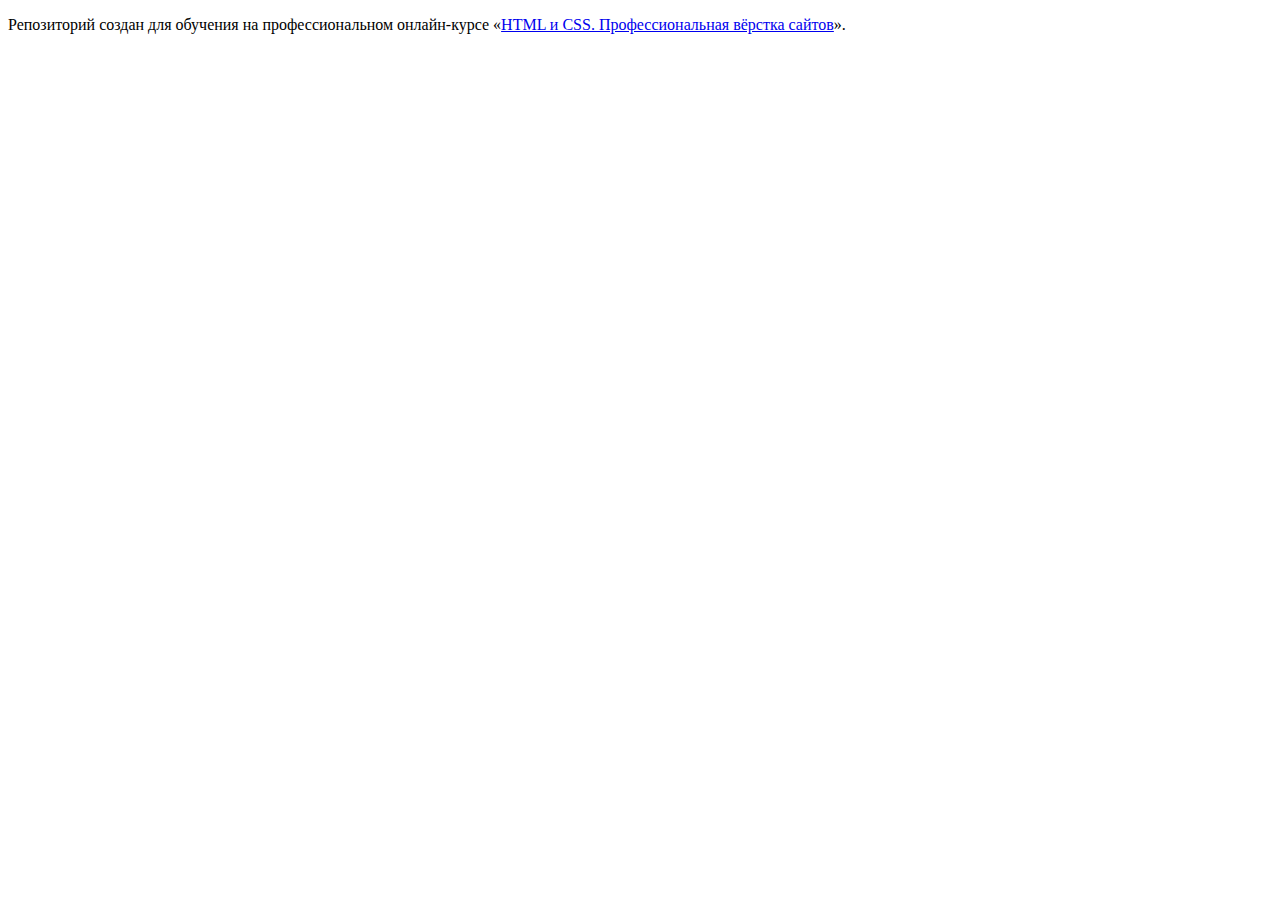
==== index.html @ 0c30dd19 ":hatching_chick:" ====
<!DOCTYPE html>
<html lang="ru">
  <head>
    <meta charset="utf-8">
    <title>HTML Academy: Девайс</title>
  </head>
  <body>

    <p>Репозиторий создан для обучения на профессиональном онлайн‑курсе «<a href="https://htmlacademy.ru/intensive/htmlcss">HTML и CSS. Профессиональная вёрстка сайтов</a>».</p>

  </body>
</html>
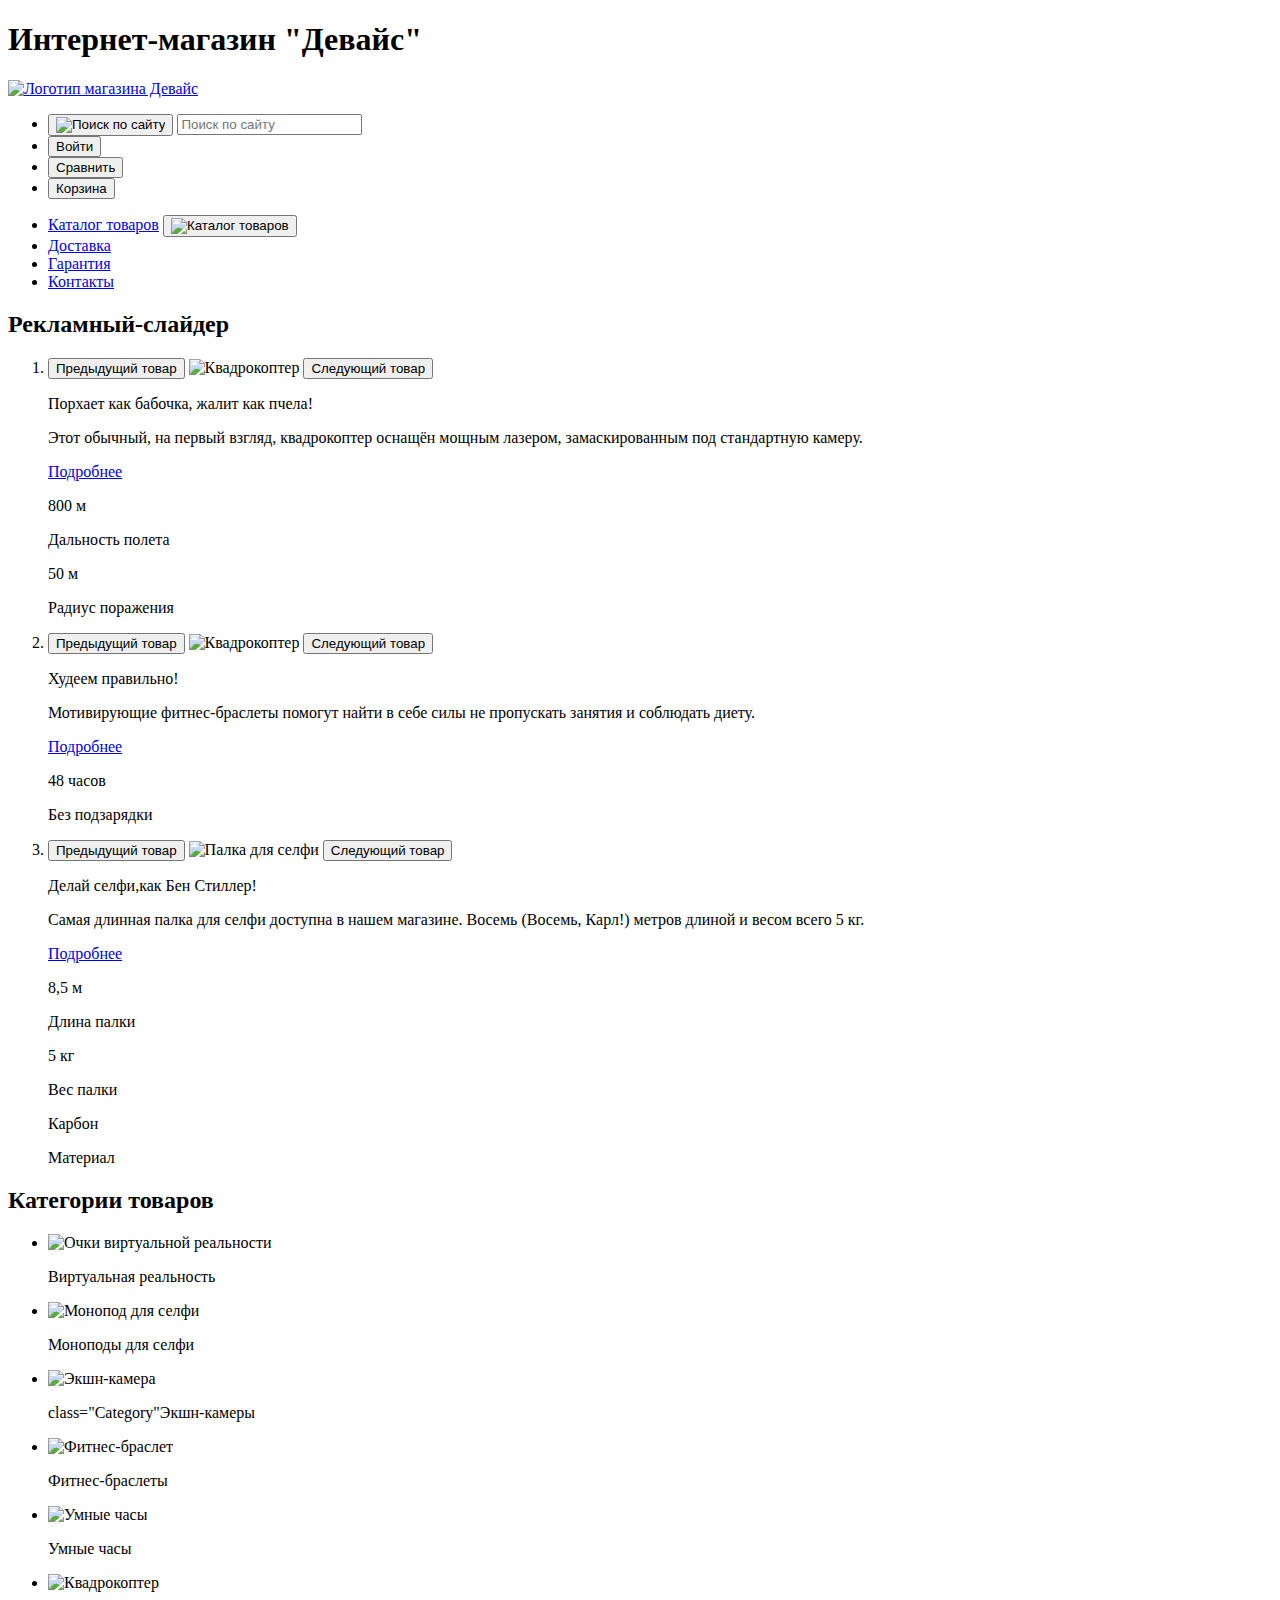
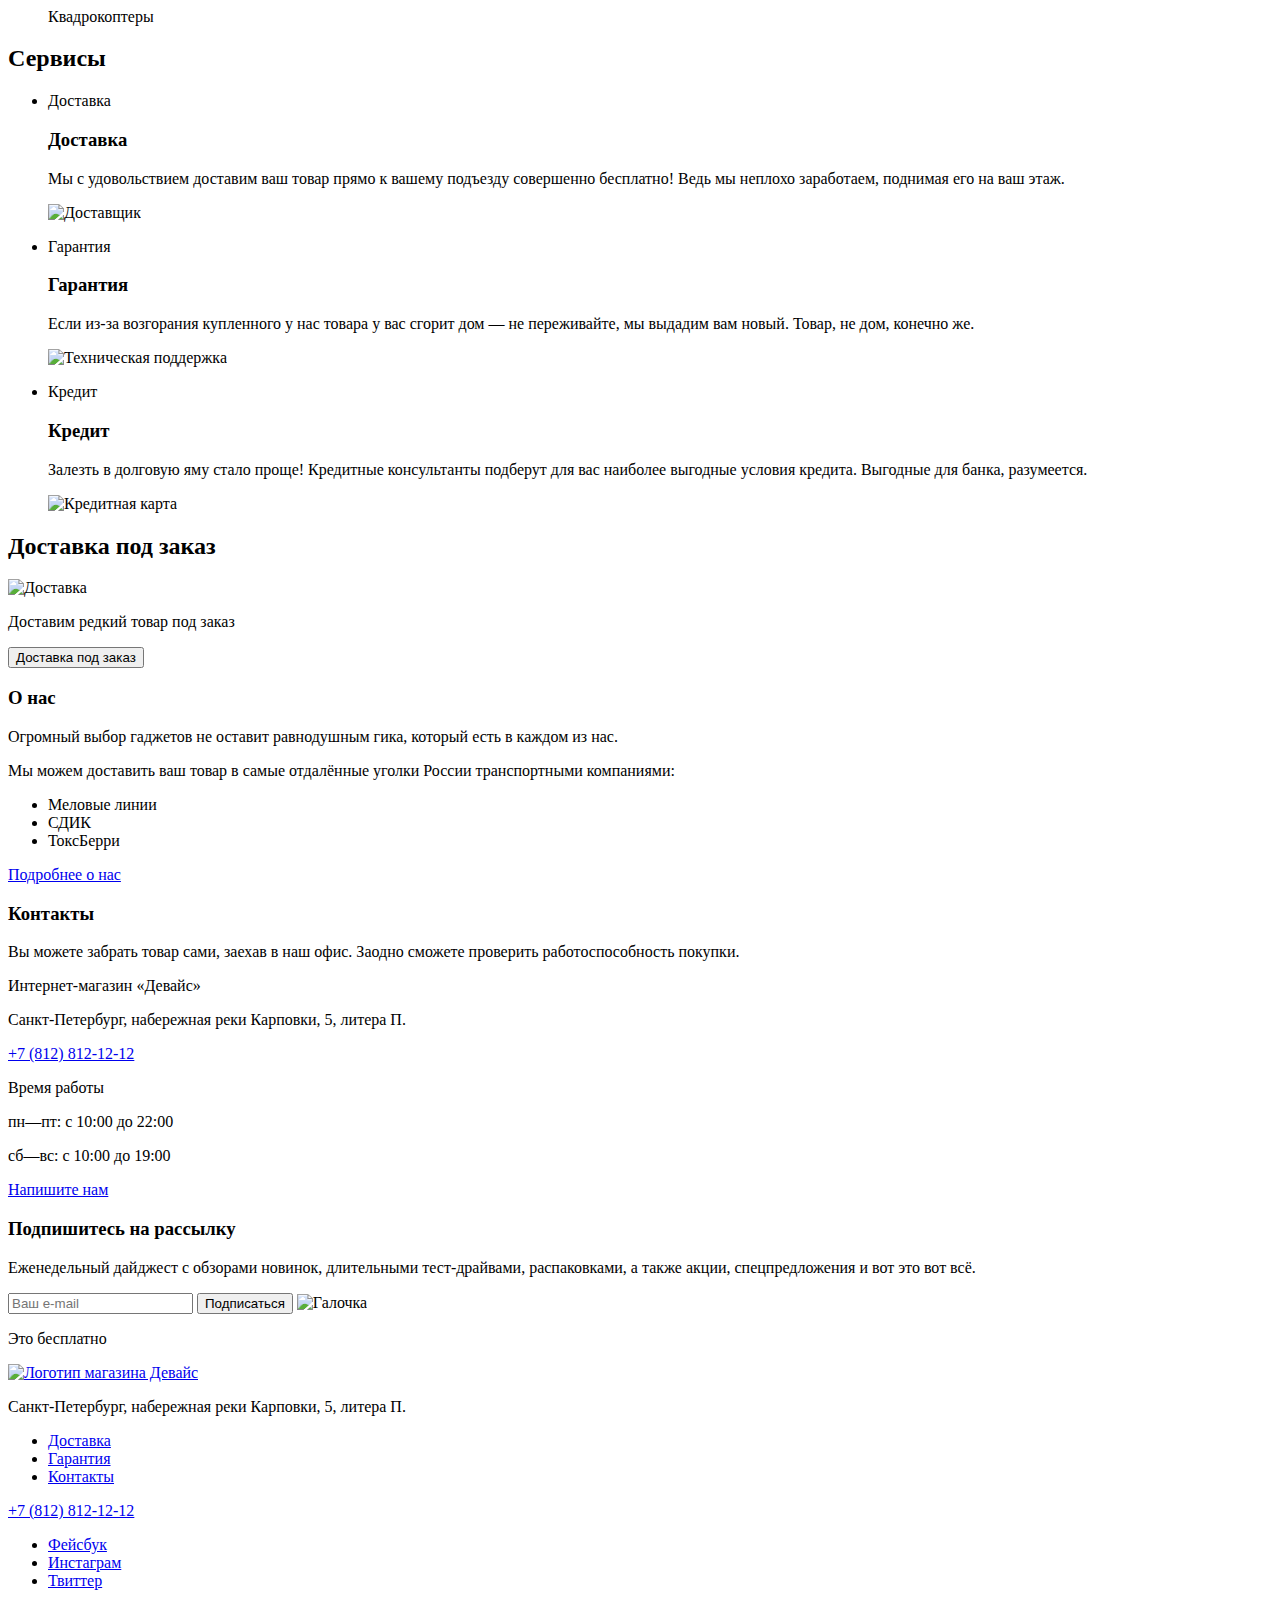
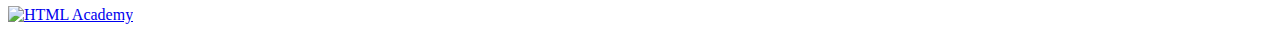
==== commit ba601d07: "Добавляет разметку Главной страницы" ====
--- a/index.html
+++ b/index.html
@@ -6,7 +6,235 @@
   </head>
   <body>
 
-    <p>Репозиторий создан для обучения на профессиональном онлайн‑курсе «<a href="https://htmlacademy.ru/intensive/htmlcss">HTML и CSS. Профессиональная вёрстка сайтов</a>».</p>
+   <header class="page-header">
+     <h1 class="visually-hidden">Интернет-магазин "Девайс"</h1>
+     <a class="logo-link" href="#">
+       <img class="logo-device" src="" alt="Логотип магазина Девайс">
+      </a>
+      <nav class="navigation">
+     <ul class="personal-navigation">
+       <li class="personal-list">
+         <form action="https://echo.htmlacademy.ru/" method="get">
+           <button class="search-button" type="submit">
+             <img class="search-img" src="" alt="Поиск по сайту">
+        </button>
+           <input  placeholder="Поиск по сайту" type="search">
+          </form>
+        </li>
+       <li class="personal-list">
+         <button class="personal-link">Войти</button>
+        </li>
+       <li class="personal-list">
+         <button class="personal-link">Сравнить</button>
+        </li>
+       <li class="personal-list">
+         <button class="personal-link">Корзина</button>
+        </li>
+     </ul>
 
-  </body>
+     <ul class="navigation-item">
+       <li class="navigation-item">
+         <a class="navigation-link" href="#">Каталог товаров</a>
+         <button class="navigation-category"> <img class="product-img" src="" alt="Каталог товаров"></button>
+        </li>
+       <li class="navigation-item">
+         <a class="navigation-link" href="#">Доставка</a>
+        </li>
+       <li class="navigation-item">
+         <a class="navigation-link" href="#">Гарантия</a>
+        </li>
+       <li class="navigation-item">
+         <a class="navigation-link" href="#">Контакты</a>
+        </li>
+     </ul>
+    </nav>
+   </header>  
+    
+   <main class="main-index">
+     
+    <section class="slider">
+      <h2 class="visually-hidden">Рекламный-слайдер</h2>
+      <ol class="slider-pagination">
+        <li class="slider-pagination-item">
+      <button class="slider-button slider-prev" type="button">
+        <span class="visually-hidden">Предыдущий товар</span>
+      </button>
+      <img class="slider-image" src="" alt="Квадрокоптер">
+      <button class="slider-button slider-next" type="button">
+        <span class="visually-hidden">Следующий товар</span>
+      </button>
+      <p class="product-slogan">Порхает как бабочка, жалит как пчела!</p>
+      <p class="product-description">Этот обычный, на первый взгляд, квадрокоптер оснащён мощным лазером, замаскированным под стандартную камеру.</p>
+      <a class="link" href="#">Подробнее</a>
+      <p class="characteristic">800 м</p>
+      <p class="explanation">Дальность полета</p>
+      <p class="characteristic">50 м</p>
+      <p class="explanation">Радиус поражения</p>
+    </li>
+    <li class="slider-pagination-item">
+      <button class="slider-button slider-prev" type="button">
+        <span class="visually-hidden">Предыдущий товар</span>
+      </button>
+      <img class="slider-image" src="" alt="Квадрокоптер">
+      <button class="slider-button slider-next" type="button">
+        <span class="visually-hidden">Следующий товар</span>
+      </button>
+      <p class="product-slogan">Худеем правильно!</p>
+      <p class="product-description">Мотивирующие фитнес-браслеты помогут найти в себе силы не пропускать занятия и соблюдать диету.</p>
+      <a class="link" href="#">Подробнее</a>
+      <p class="characteristic">48 часов</p>
+      <p class="explanation">Без подзарядки</p>
+    </li>
+    <li class="slider-pagination-item">
+      <button class="slider-button slider-prev" type="button">
+        <span class="visually-hidden">Предыдущий товар</span>
+      </button>
+      <img class="slider-image" src="" alt="Палка для селфи">
+      <button class="slider-button slider-next" type="button">
+        <span class="visually-hidden">Следующий товар</span>
+      </button>
+      <p class="product-slogan">Делай селфи,как Бен Стиллер!</p>
+      <p class="product-description">Самая длинная палка для селфи доступна в нашем магазине. Восемь (Восемь, Карл!) метров длиной и весом всего 5 кг.</p>
+      <a class="link" href="#">Подробнее</a>
+      <p class="characteristic">8,5 м</p>
+      <p class="explanation">Длина палки</p>
+      <p class="characteristic">5 кг</p>
+      <p class="explanation">Вес палки</p>
+      <p class="characteristic">Карбон</p>
+      <p class="explanation">Материал</p>
+    </li>
+    </ol>
+    </section>
+    <section class="Category">
+      <h2 class="visually-hidden">Категории товаров</h2>
+      <ul>
+        <li>
+          <img class="category-img" src="" alt="Очки виртуальной реальности">
+          <p class="Category">Виртуальная реальность</p>
+        </li>
+        <li>
+          <img class="category-img" src="" alt="Монопод для селфи">
+          <p class="Category-character">Моноподы для селфи</p>
+        </li>
+        <li>
+          <img class="category-img" src="" alt="Экшн-камера">
+          <p class="Category-character"> class="Category"Экшн-камеры</p>
+        </li>
+        <li>
+          <img class="category-img" src="" alt="Фитнес-браслет">
+          <p class="Category-character">Фитнес-браслеты</p>
+        </li>
+        <li>
+          <img class="category-img" src="" alt="Умные часы">
+          <p class="Category-character">Умные часы</p>
+        </li>
+        <li>
+          <img class="category-img" src="" alt="Квадрокоптер">
+          <p class="Category-character">Квадрокоптеры</p>
+        </li>
+      </ul>
+    </section>
+    <section class="service">
+      <h2 class="visually-hidden">Сервисы</h2>
+      <ul class="service-navigation">
+        <li class="service-list">
+          <p class="service-nav">Доставка</p>
+          <h3>Доставка </h3>
+      <p>Мы с удовольствием доставим ваш товар прямо к вашему подъезду совершенно бесплатно! Ведь мы неплохо заработаем, поднимая его на ваш этаж.</p>
+      <img class="service-img" src="" alt="Доставщик">
+    </li>
+        <li class="service-list">
+          <p class="service-nav">Гарантия</p>
+          <h3 class="visually-hidden"> Гарантия</h3>
+      <p class="visually-hidden">Если из-за возгорания купленного у нас товара у вас сгорит дом — не переживайте, мы выдадим вам новый. Товар, не дом, конечно же.</p>
+      <img class="service-img" src="" alt="Техническая поддержка">
+        </li>
+        <li class="service-list">
+          <p class="service-nav">Кредит</p>
+          <h3 class="visually-hidden">Кредит</h3>
+      <p class="visually-hidden">Залезть в долговую яму стало проще! Кредитные консультанты подберут для вас наиболее выгодные условия кредита. Выгодные для банка, разумеется.</p>
+      <img class="service-img" src="" alt="Кредитная карта">
+        </li>
+      </ul>
+    </section>
+    <section class="special-delivery">
+      <h2 class="visually-hidden">Доставка под заказ</h2>
+      <div class="special-delivery-segment">
+        <img class="special-delivery-img" src="" alt="Доставка">
+        <p class="special-delivery-word">Доставим редкий товар под заказ</p>
+          <button class="info-special-delivery" type="button">
+          <span class="visually-hidden">Доставка под заказ</span>
+        </button>
+      </div>
+    </section>
+    <section class="About-Us">
+      <h3>О нас</h3>
+      <p class="About-Us-word">Огромный выбор гаджетов не оставит равнодушным гика, который есть в каждом из нас.</p>
+      <p class="About-Us-word">Мы можем доставить ваш товар в самые отдалённые уголки России транспортными компаниями:</p>
+      <ul class="About-Us-nav">
+        <li class="About-Us-list">Меловые линии</li>
+        <li class="About-Us-list">СДИК</li>
+        <li class="About-Us-list">ТоксБерри</li>
+      </ul>
+      <a class="link" href="#">Подробнее о нас</a>
+    </section>
+    <section class="Contacts">
+      <h3>Контакты</h3>
+      <p>Вы можете забрать товар сами, заехав в наш офис. Заодно сможете проверить работоспособность покупки. </p>
+      <p>Интернет-магазин «Девайс»</p>
+      <p>Санкт-Петербург, набережная реки Карповки, 5, литера П.</p>
+      <a href="tel:+78128121212">+7 (812) 812-12-12</a>
+      <p>Время работы</p>
+      <p>пн—пт: с 10:00 до 22:00</p>
+      <p>сб—вс: с 10:00 до 19:00</p>
+      <a class="link" href="#">Напишите нам</a>
+    </section>
+    <section class="Mailing">
+      <h3>Подпишитесь на рассылку</h3>
+      <p>Еженедельный дайджест с обзорами новинок, длительными тест-драйвами, распаковками, а также акции, спецпредложения и вот это вот всё.</p>
+      <input type="email" id="persanal-email" name="persanal-email" placeholder="Ваш e-mail">
+      <button class="subscribe-button" type="submit">Подписаться</button>
+      <img class="sub-img" src="" alt="Галочка">
+      <p>Это бесплатно</p>
+    </section>
+   </main>
+   <footer class="page-footer">
+    <a class="logo-link" href="#">
+      <img class="logo-device" src="" alt="Логотип магазина Девайс">
+     </a>
+     <p>Санкт-Петербург, набережная реки Карповки, 5, литера П.</p>
+    <ul class="footer-navigation-item">
+      <li class="footer-navigation-item">
+        <a class="navigation-link" href="#">Доставка</a>
+       </li>
+      <li class="footer-navigation-item">
+        <a class="navigation-link" href="#">Гарантия</a>
+       </li>
+      <li class="footer-navigation-item">
+        <a class="navigation-link" href="#">Контакты</a>
+       </li>
+    </ul>
+    <a href="tel:+78128121212">+7 (812) 812-12-12</a>
+    <ul class="footer-social-list">
+      <li class="footer-social-item">
+        <a class="button" href="https://www.facebook.com/htmlacademy">
+          <span class="visually-hidden">Фейсбук</span>
+        </a>
+      </li>
+      <li class="footer-social-item">
+        <a class="button" href="https://www.instagram.com/htmlacademy">
+          <span class="visually-hidden">Инстаграм</span>
+        </a>
+      </li>
+      <li class="footer-social-item">
+        <a class="button" href="https://www.twitter.com/htmlacademy_ru">
+          <span class="visually-hidden">Твиттер</span>
+        </a>
+      </li>
+    </ul>
+    <a href="https://htmlacademy.ru/">
+      <img class="htmlacademy-img" src="" alt="HTML Academy">
+    </a>
+   </footer>
+    </body>
 </html>
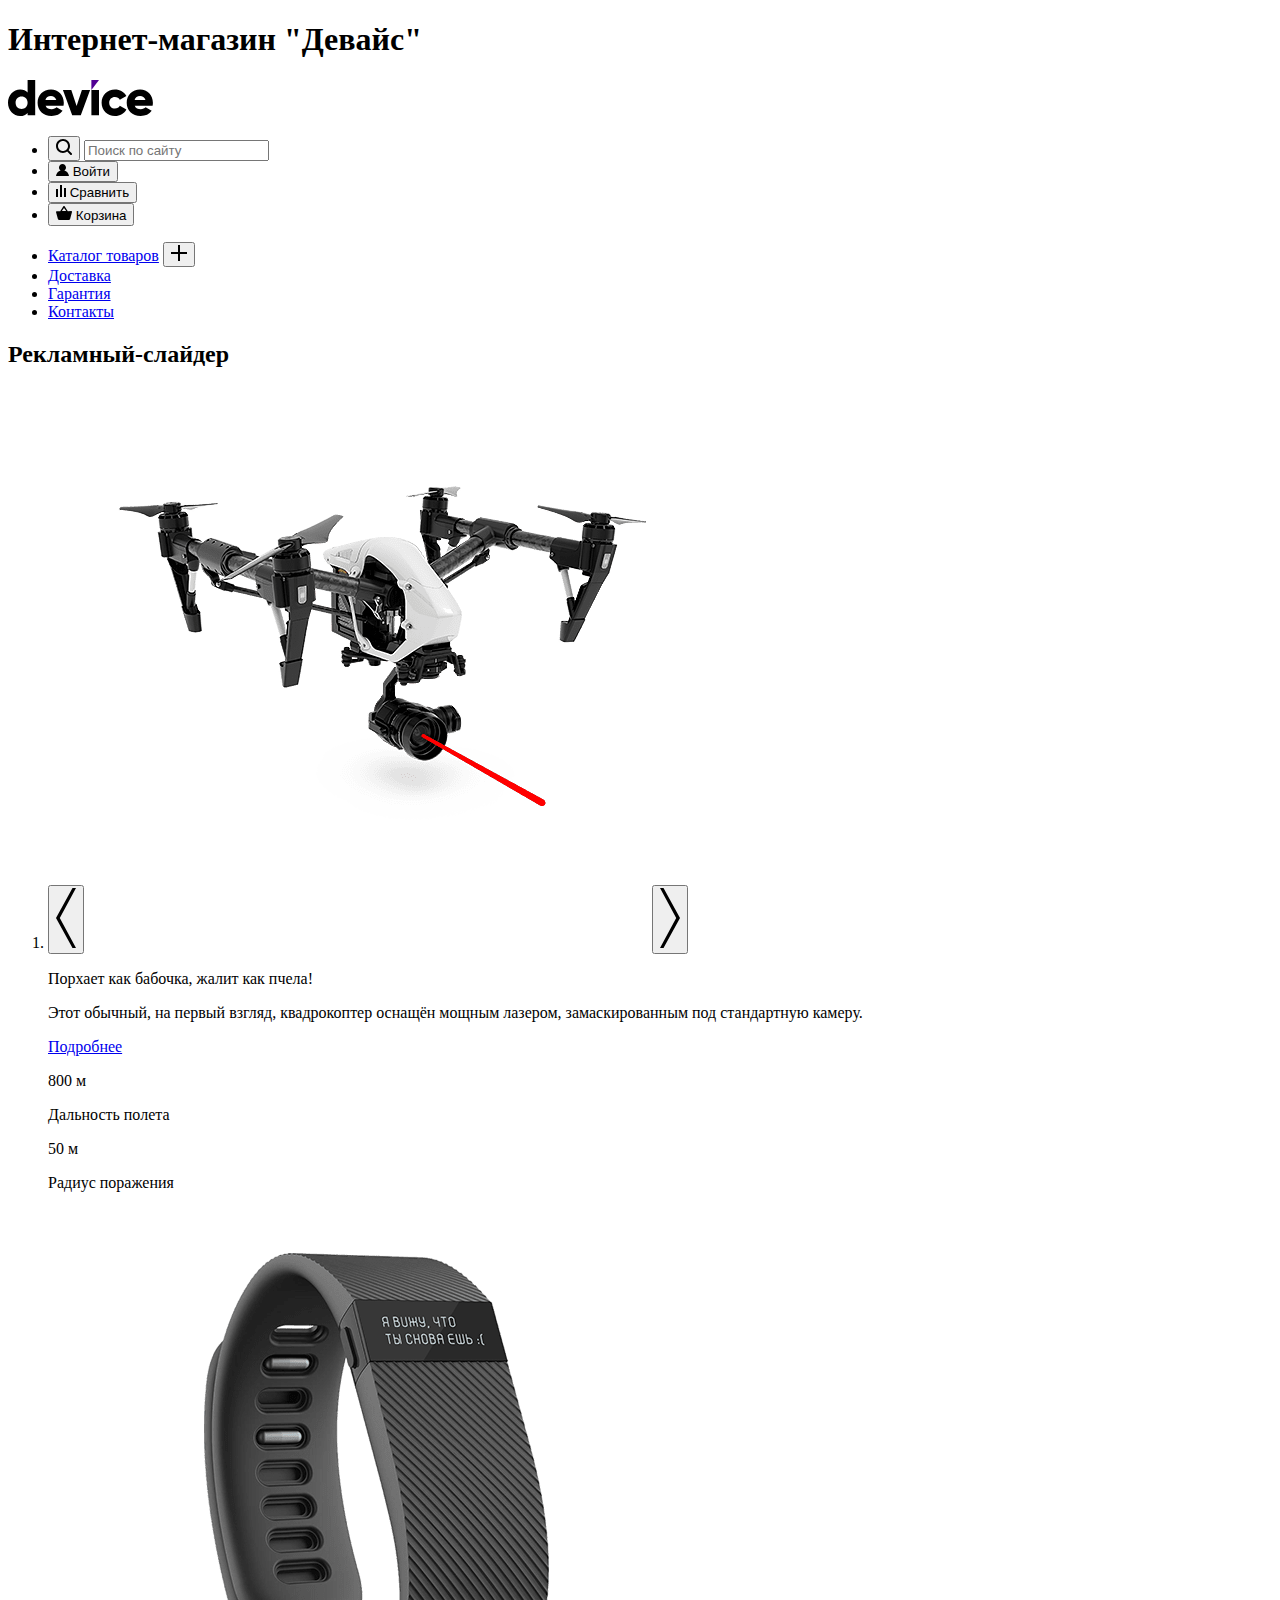
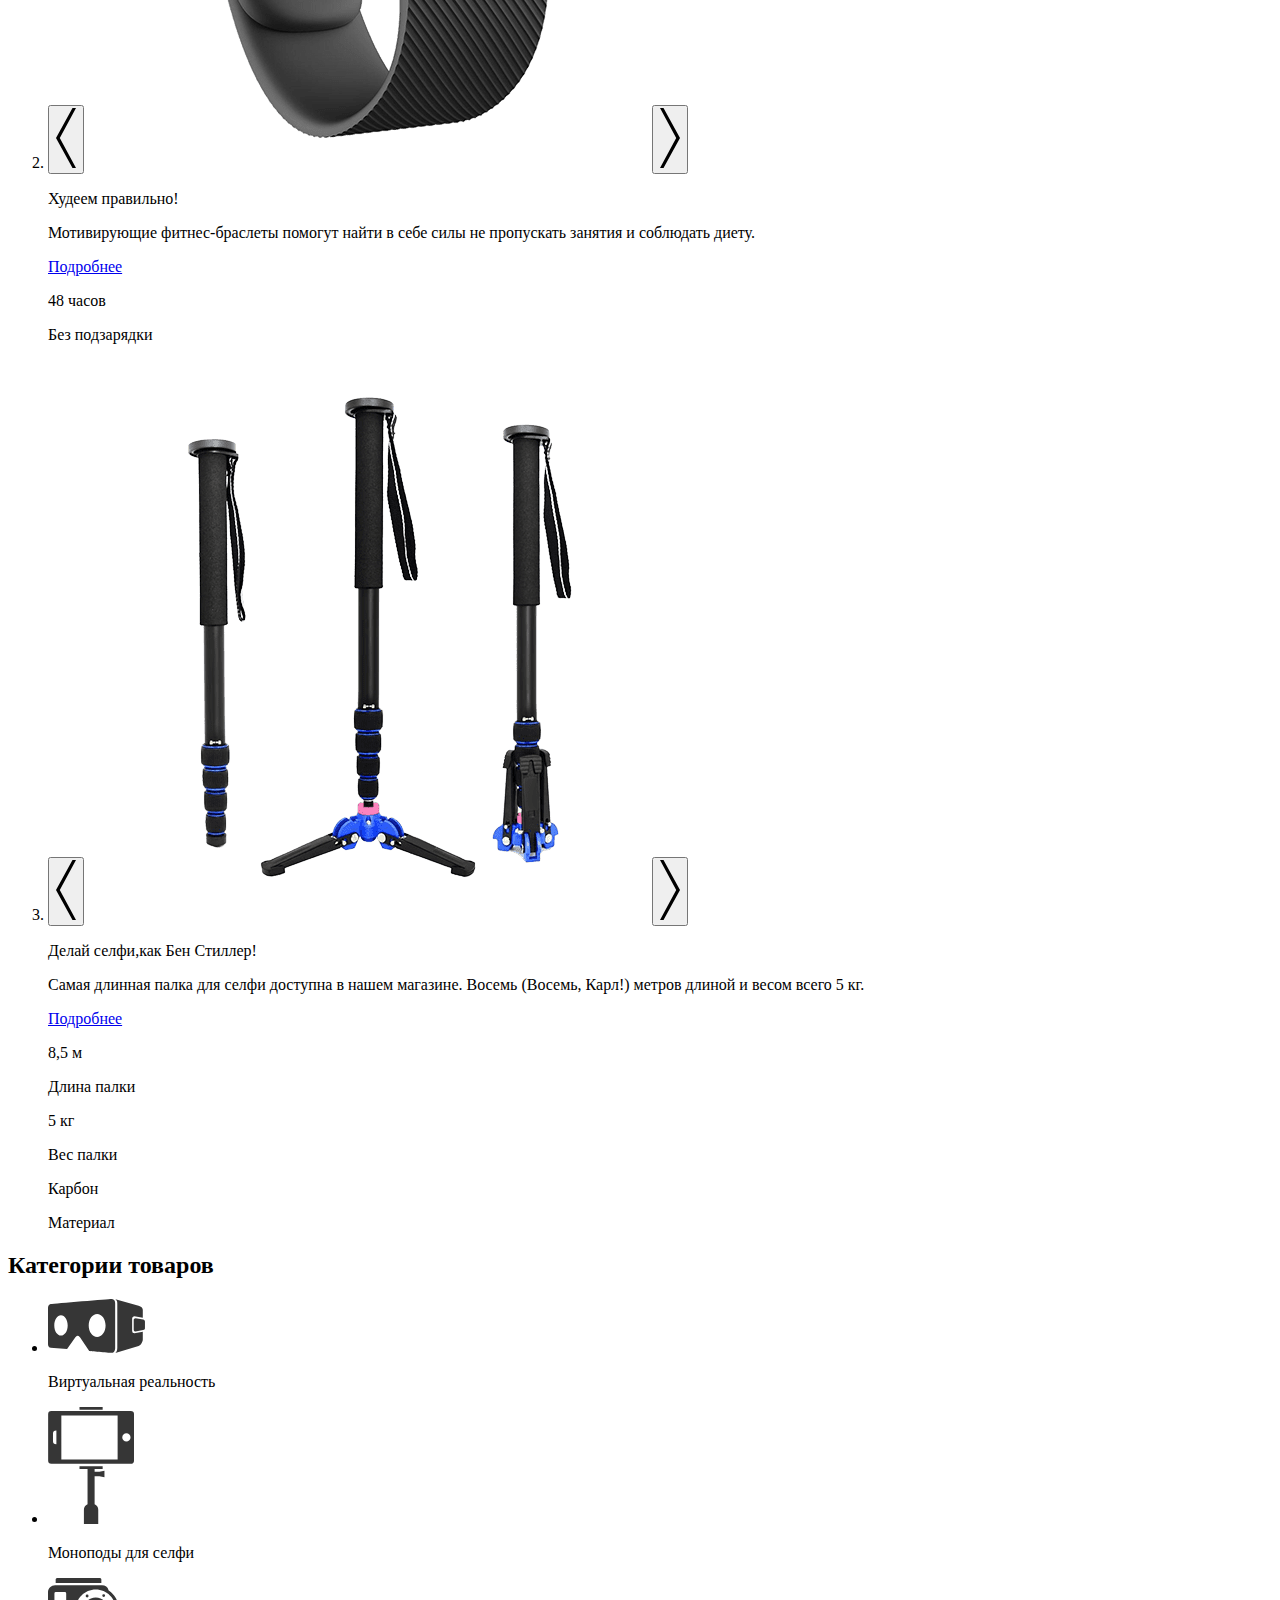
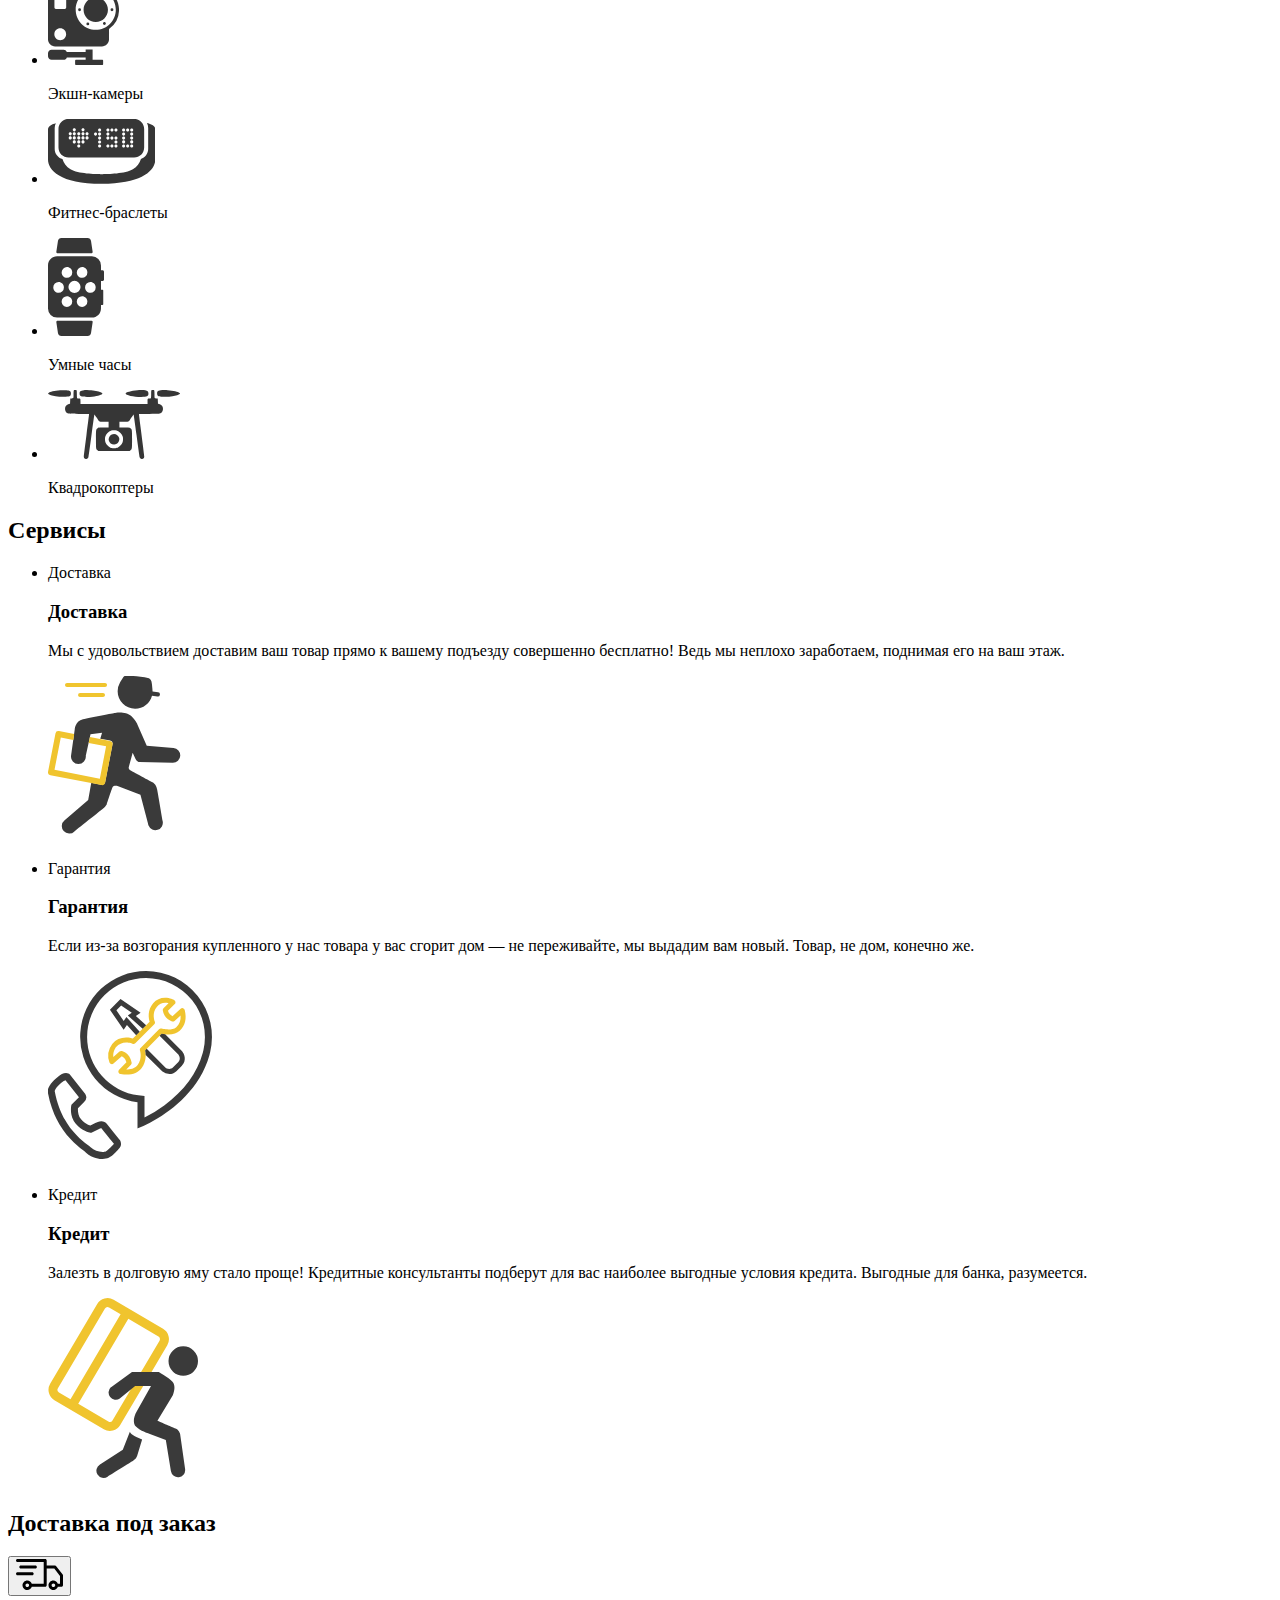
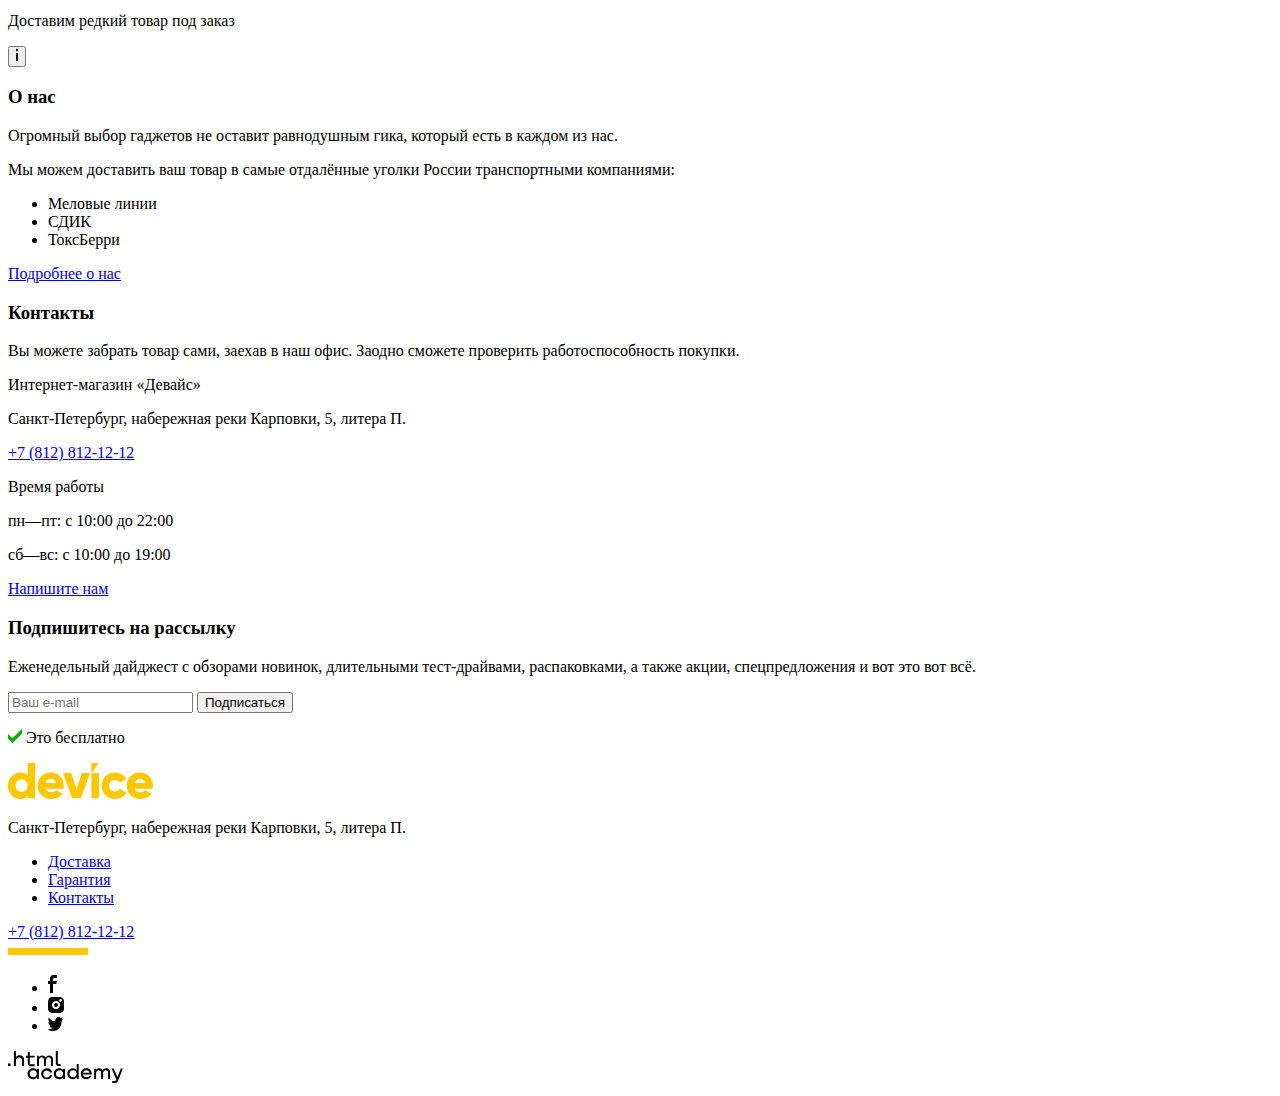
==== commit 4a1204dd: "Добавляет графику для страниц" ====
--- a/index.html
+++ b/index.html
@@ -9,33 +9,44 @@
    <header class="page-header">
      <h1 class="visually-hidden">Интернет-магазин "Девайс"</h1>
      <a class="logo-link" href="#">
-       <img class="logo-device" src="" alt="Логотип магазина Девайс">
+       <img class="logo-device" src="img/icons/device-logo.svg" width="145px" height="36px" alt="Логотип магазина Девайс">
       </a>
       <nav class="navigation">
      <ul class="personal-navigation">
        <li class="personal-list">
          <form action="https://echo.htmlacademy.ru/" method="get">
            <button class="search-button" type="submit">
-             <img class="search-img" src="" alt="Поиск по сайту">
+             <img class="search-img" src="img/icons/search.svg" width="16px" height="16px" alt="Поиск по сайту">
         </button>
            <input  placeholder="Поиск по сайту" type="search">
           </form>
         </li>
        <li class="personal-list">
-         <button class="personal-link">Войти</button>
-        </li>
-       <li class="personal-list">
-         <button class="personal-link">Сравнить</button>
-        </li>
-       <li class="personal-list">
-         <button class="personal-link">Корзина</button>
+         <button class="personal-link">
+          <img class="search-img" src="img/icons/user.svg" width="13px" height="12px" alt="Пользователь"> 
+          Войти
+        </button>
+        </li>
+       <li class="personal-list">
+         <button class="personal-link">
+          <img class="search-img" src="img/icons/compare.svg" width="10px" height="12px" alt="Сравнить">
+           Сравнить
+         </button>
+        </li>
+       <li class="personal-list">
+         <button class="personal-link">
+          <img class="search-img" src="img/icons/cart.svg" width="16px" height="14px" alt="Корзина">
+          Корзина
+        </button>
         </li>
      </ul>
 
      <ul class="navigation-item">
        <li class="navigation-item">
          <a class="navigation-link" href="#">Каталог товаров</a>
-         <button class="navigation-category"> <img class="product-img" src="" alt="Каталог товаров"></button>
+         <button class="navigation-category"> 
+          <img class="product-img" src="img/icons/plus.svg" width="16px" height="16px" alt="Каталог товаров">
+        </button>
         </li>
        <li class="navigation-item">
          <a class="navigation-link" href="#">Доставка</a>
@@ -57,11 +68,11 @@
       <ol class="slider-pagination">
         <li class="slider-pagination-item">
       <button class="slider-button slider-prev" type="button">
-        <span class="visually-hidden">Предыдущий товар</span>
-      </button>
-      <img class="slider-image" src="" alt="Квадрокоптер">
+        <img class="" src="img/icons/left-tall-arrow.svg" width="20px" height="60px" alt="Прокрутка влево">
+      </button>
+      <img class="slider-image" src="img/slider-1.png" width="560px" height="560px" alt="Квадрокоптер">
       <button class="slider-button slider-next" type="button">
-        <span class="visually-hidden">Следующий товар</span>
+        <img class="" src="img/icons/right-tall-arrow.svg" width="20px" height="60px" alt="Прокрутка вправо">
       </button>
       <p class="product-slogan">Порхает как бабочка, жалит как пчела!</p>
       <p class="product-description">Этот обычный, на первый взгляд, квадрокоптер оснащён мощным лазером, замаскированным под стандартную камеру.</p>
@@ -73,11 +84,11 @@
     </li>
     <li class="slider-pagination-item">
       <button class="slider-button slider-prev" type="button">
-        <span class="visually-hidden">Предыдущий товар</span>
-      </button>
-      <img class="slider-image" src="" alt="Квадрокоптер">
+        <img class="" src="img/icons/left-tall-arrow.svg" width="20px" height="60px" alt="Прокрутка влево">
+      </button>
+      <img class="slider-image" src="img/slider-2.png" width="560px" height="560px" alt="Фитнес-браслет">
       <button class="slider-button slider-next" type="button">
-        <span class="visually-hidden">Следующий товар</span>
+        <img class="" src="img/icons/right-tall-arrow.svg" width="20px" height="60px" alt="Прокрутка вправо">
       </button>
       <p class="product-slogan">Худеем правильно!</p>
       <p class="product-description">Мотивирующие фитнес-браслеты помогут найти в себе силы не пропускать занятия и соблюдать диету.</p>
@@ -87,11 +98,11 @@
     </li>
     <li class="slider-pagination-item">
       <button class="slider-button slider-prev" type="button">
-        <span class="visually-hidden">Предыдущий товар</span>
-      </button>
-      <img class="slider-image" src="" alt="Палка для селфи">
+        <img class="" src="img/icons/left-tall-arrow.svg" width="20px" height="60px" alt="Прокрутка влево">
+      </button>
+      <img class="slider-image" src="img/slider-3.png" width="560px" height="560px" alt="Палка для селфи">
       <button class="slider-button slider-next" type="button">
-        <span class="visually-hidden">Следующий товар</span>
+        <img class="" src="img/icons/right-tall-arrow.svg" width="20px" height="60px" alt="Прокрутка вправо">
       </button>
       <p class="product-slogan">Делай селфи,как Бен Стиллер!</p>
       <p class="product-description">Самая длинная палка для селфи доступна в нашем магазине. Восемь (Восемь, Карл!) метров длиной и весом всего 5 кг.</p>
@@ -109,27 +120,27 @@
       <h2 class="visually-hidden">Категории товаров</h2>
       <ul>
         <li>
-          <img class="category-img" src="" alt="Очки виртуальной реальности">
+          <img class="category-img" src="img/vr-glasses.svg" width="96.95px" height="54.99px" alt="Очки виртуальной реальности">
           <p class="Category">Виртуальная реальность</p>
         </li>
         <li>
-          <img class="category-img" src="" alt="Монопод для селфи">
+          <img class="category-img" src="img/selfie-stick.svg" width="86px" height="117px" alt="Монопод для селфи">
           <p class="Category-character">Моноподы для селфи</p>
         </li>
         <li>
-          <img class="category-img" src="" alt="Экшн-камера">
-          <p class="Category-character"> class="Category"Экшн-камеры</p>
-        </li>
-        <li>
-          <img class="category-img" src="" alt="Фитнес-браслет">
+          <img class="category-img" src="img/action-cameras.svg" width="71.02px" height="87px" alt="Экшн-камера">
+          <p class="Category-character">Экшн-камеры</p>
+        </li>
+        <li>
+          <img class="category-img" src="img/fitness-bracelet.svg" width="107.31px" height="64.99px" alt="Фитнес-браслет">
           <p class="Category-character">Фитнес-браслеты</p>
         </li>
         <li>
-          <img class="category-img" src="" alt="Умные часы">
+          <img class="category-img" src="img/smart-watches.svg" width="56px" height="98px" alt="Умные часы">
           <p class="Category-character">Умные часы</p>
         </li>
         <li>
-          <img class="category-img" src="" alt="Квадрокоптер">
+          <img class="category-img" src="img/quadrocopter.svg" width="132px" height="69px" alt="Квадрокоптер">
           <p class="Category-character">Квадрокоптеры</p>
         </li>
       </ul>
@@ -141,29 +152,31 @@
           <p class="service-nav">Доставка</p>
           <h3>Доставка </h3>
       <p>Мы с удовольствием доставим ваш товар прямо к вашему подъезду совершенно бесплатно! Ведь мы неплохо заработаем, поднимая его на ваш этаж.</p>
-      <img class="service-img" src="" alt="Доставщик">
+      <img class="service-img" src="img/delivery-big.svg" width="136px" height="164px" alt="Доставщик">
     </li>
         <li class="service-list">
           <p class="service-nav">Гарантия</p>
           <h3 class="visually-hidden"> Гарантия</h3>
       <p class="visually-hidden">Если из-за возгорания купленного у нас товара у вас сгорит дом — не переживайте, мы выдадим вам новый. Товар, не дом, конечно же.</p>
-      <img class="service-img" src="" alt="Техническая поддержка">
+      <img class="service-img" src="img/warranty.svg" width="171" height="195" alt="Техническая поддержка">
         </li>
         <li class="service-list">
           <p class="service-nav">Кредит</p>
           <h3 class="visually-hidden">Кредит</h3>
       <p class="visually-hidden">Залезть в долговую яму стало проще! Кредитные консультанты подберут для вас наиболее выгодные условия кредита. Выгодные для банка, разумеется.</p>
-      <img class="service-img" src="" alt="Кредитная карта">
+      <img class="service-img" src="img/credit.svg" width="156" height="188" alt="Кредитная карта">
         </li>
       </ul>
     </section>
     <section class="special-delivery">
       <h2 class="visually-hidden">Доставка под заказ</h2>
       <div class="special-delivery-segment">
-        <img class="special-delivery-img" src="" alt="Доставка">
+        <button class="delivery-special-delivery" type="button">
+          <img class="special-delivery-img" src="img/icons/delivery.svg" width="47px" height="31px" alt="Доставка">
+        </button>
         <p class="special-delivery-word">Доставим редкий товар под заказ</p>
           <button class="info-special-delivery" type="button">
-          <span class="visually-hidden">Доставка под заказ</span>
+          <img class="special-information-img" src="img/icons/info.svg" width="2px" height="12px" alt="Информация">
         </button>
       </div>
     </section>
@@ -194,13 +207,15 @@
       <p>Еженедельный дайджест с обзорами новинок, длительными тест-драйвами, распаковками, а также акции, спецпредложения и вот это вот всё.</p>
       <input type="email" id="persanal-email" name="persanal-email" placeholder="Ваш e-mail">
       <button class="subscribe-button" type="submit">Подписаться</button>
-      <img class="sub-img" src="" alt="Галочка">
-      <p>Это бесплатно</p>
+      <p>      
+        <img class="sub-img" src="img/icons/tick-big.svg" width="14px" height="14px" alt="Галочка">
+        Это бесплатно
+      </p>
     </section>
    </main>
    <footer class="page-footer">
     <a class="logo-link" href="#">
-      <img class="logo-device" src="" alt="Логотип магазина Девайс">
+      <img class="logo-device" src="img/device-yellow.svg" width="144.9px" height="36px" alt="Логотип магазина Девайс">
      </a>
      <p>Санкт-Петербург, набережная реки Карповки, 5, литера П.</p>
     <ul class="footer-navigation-item">
@@ -215,25 +230,28 @@
        </li>
     </ul>
     <a href="tel:+78128121212">+7 (812) 812-12-12</a>
+    <div>
+      <img src="img/icons/divider.svg" width="80px" height="7px" alt="декоративная полоса">
+    </div>
     <ul class="footer-social-list">
       <li class="footer-social-item">
         <a class="button" href="https://www.facebook.com/htmlacademy">
-          <span class="visually-hidden">Фейсбук</span>
+          <img class="sub-img" src="img/icons/facebook.svg" width="9px" height="18px" alt="Фейсбук">
         </a>
       </li>
       <li class="footer-social-item">
         <a class="button" href="https://www.instagram.com/htmlacademy">
-          <span class="visually-hidden">Инстаграм</span>
+          <img class="sub-img" src="img/icons/instagram.svg" width="16px" height="16px" alt="Инстаграм">
         </a>
       </li>
       <li class="footer-social-item">
         <a class="button" href="https://www.twitter.com/htmlacademy_ru">
-          <span class="visually-hidden">Твиттер</span>
+          <img class="sub-img" src="img/icons/twitter.svg" width="15px" height="14.06px" alt="Твиттер">
         </a>
       </li>
     </ul>
     <a href="https://htmlacademy.ru/">
-      <img class="htmlacademy-img" src="" alt="HTML Academy">
+      <img class="htmlacademy-img" src="img/icons/logo_htmlacademy.svg" width="114.9px" height="32.9px" alt="HTML Academy">
     </a>
    </footer>
     </body>
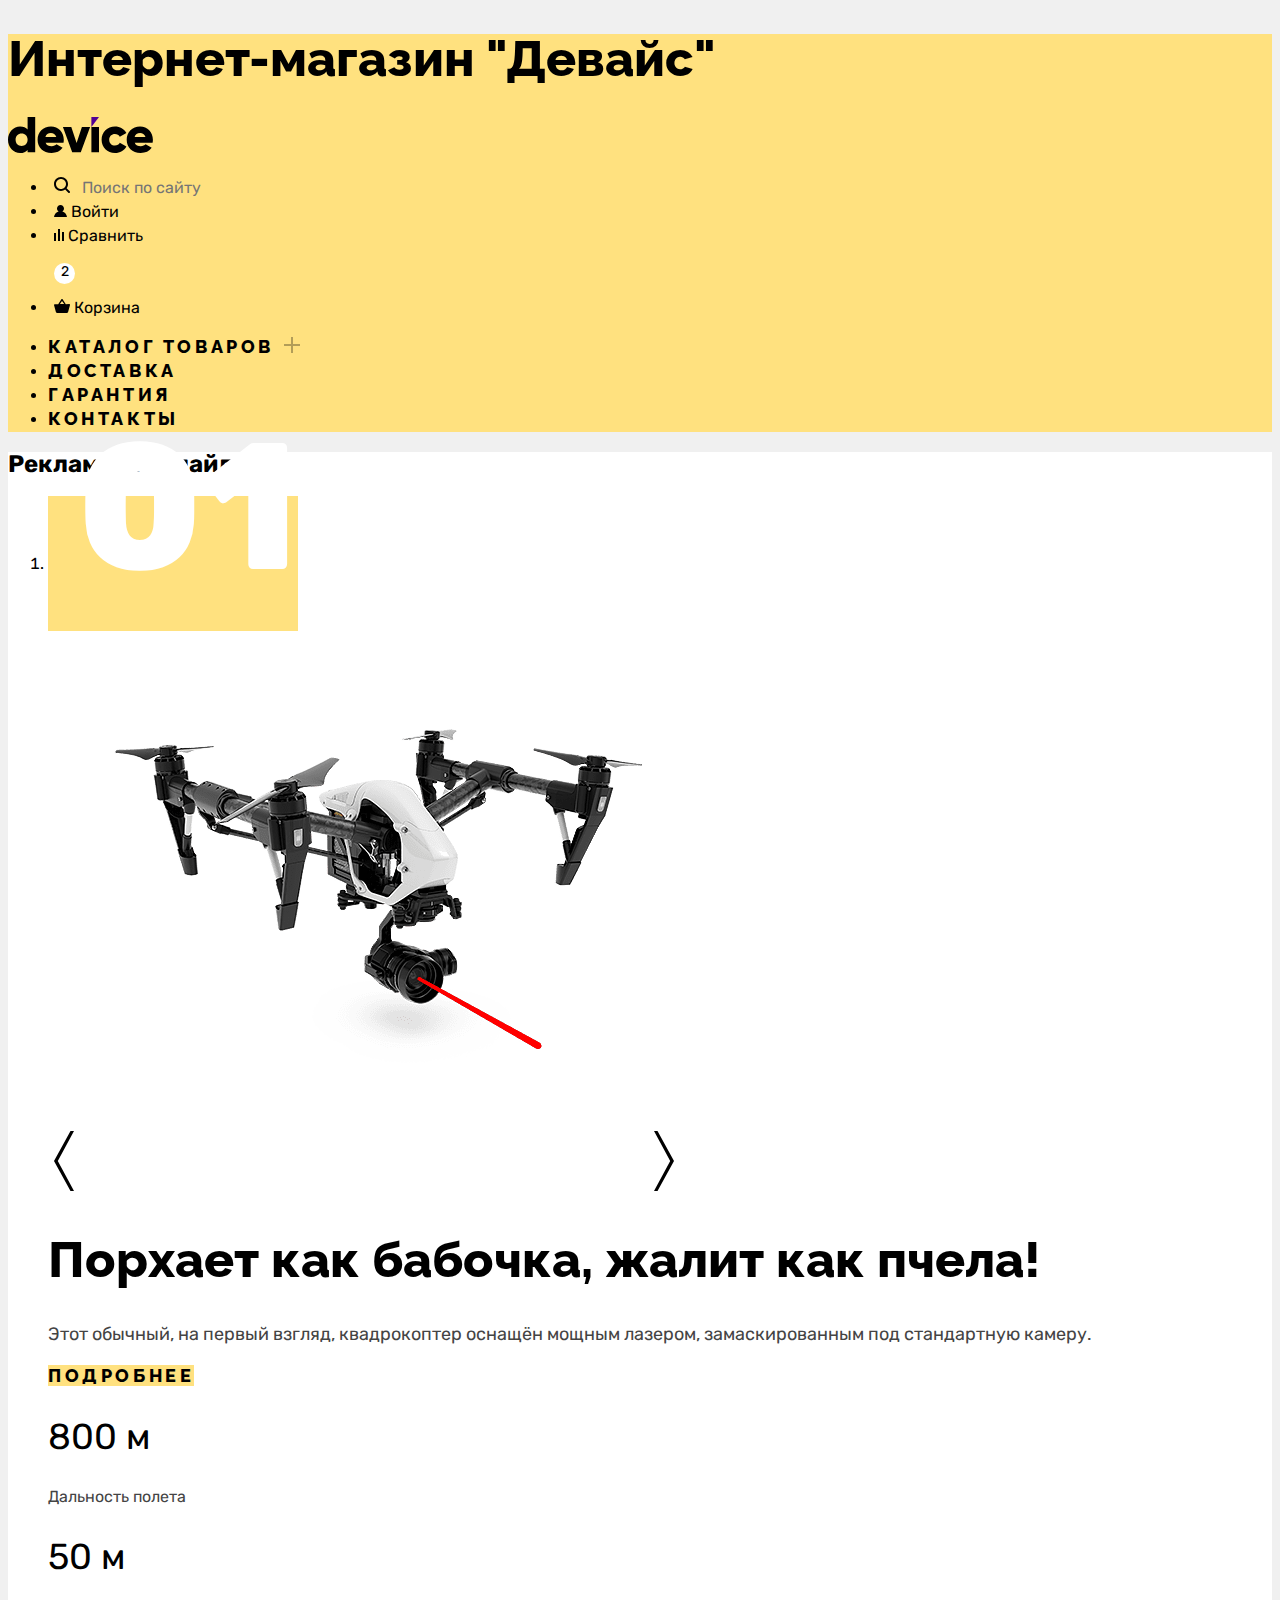
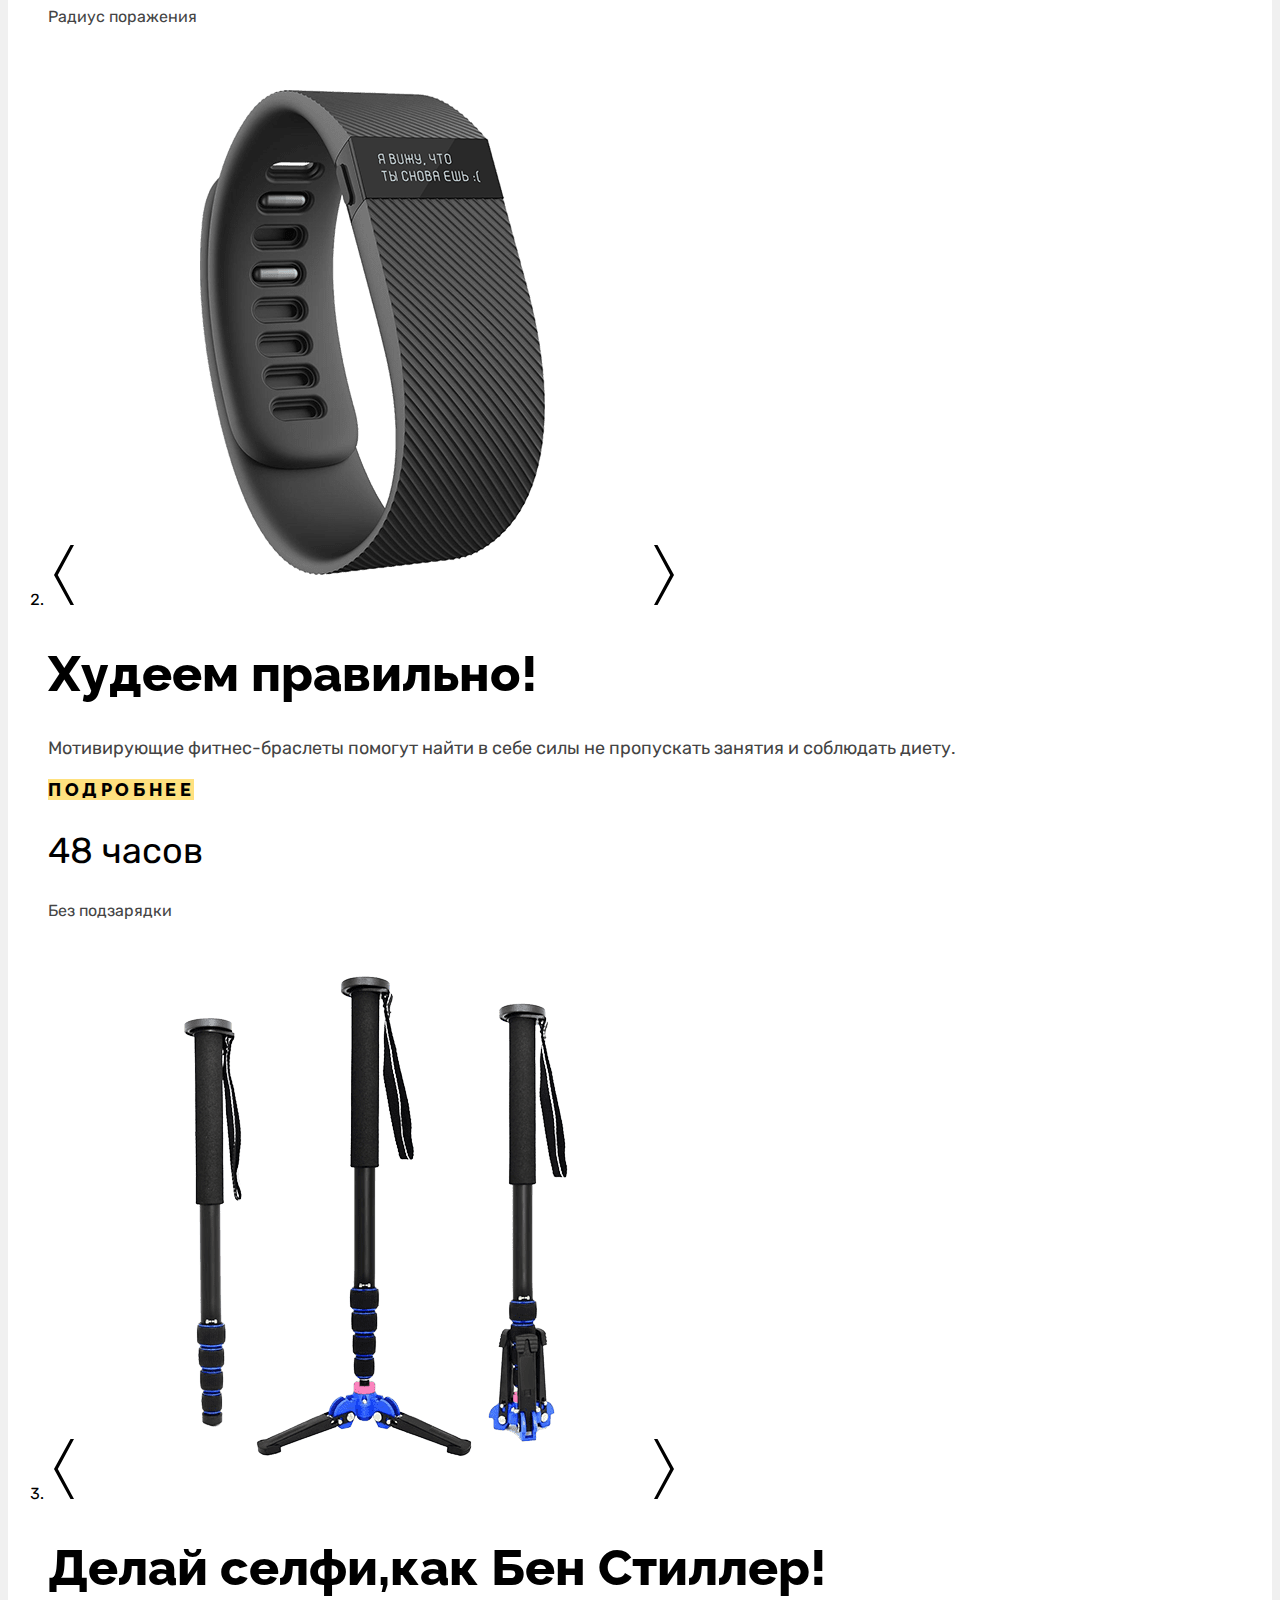
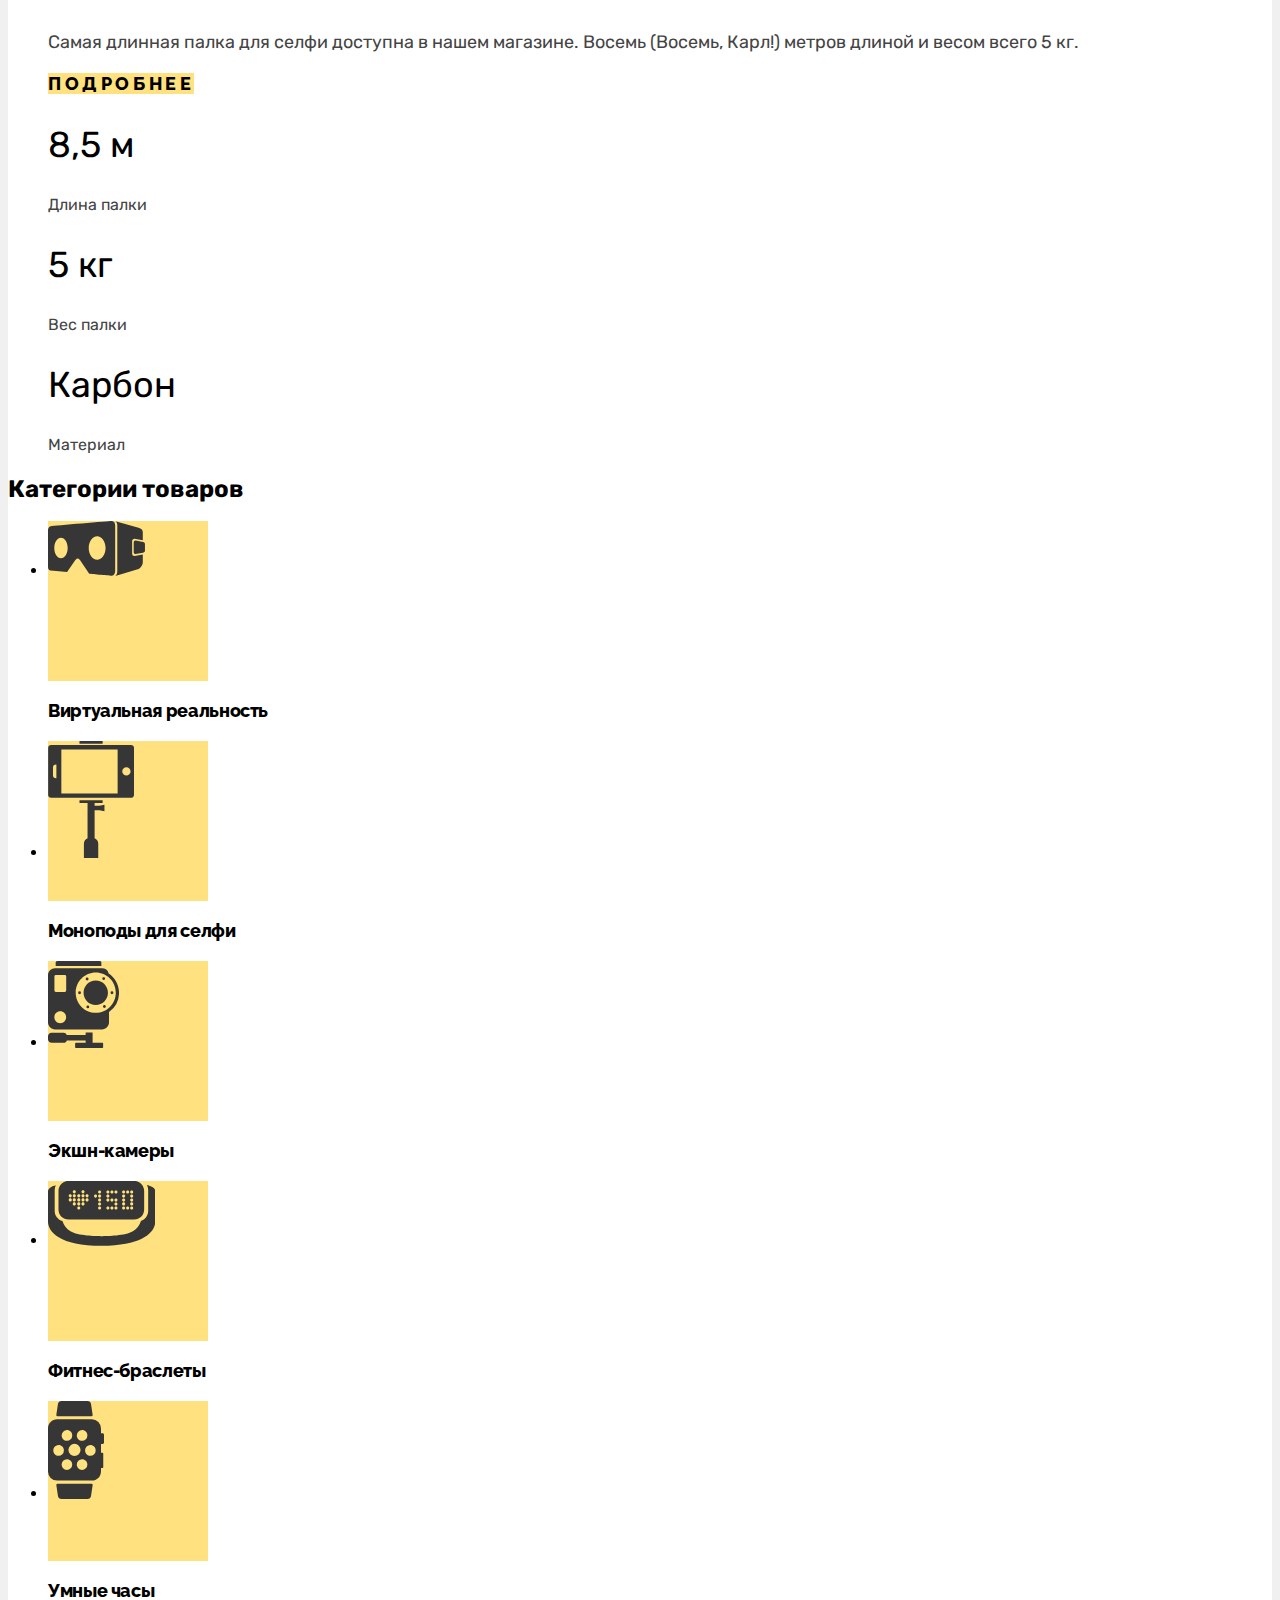
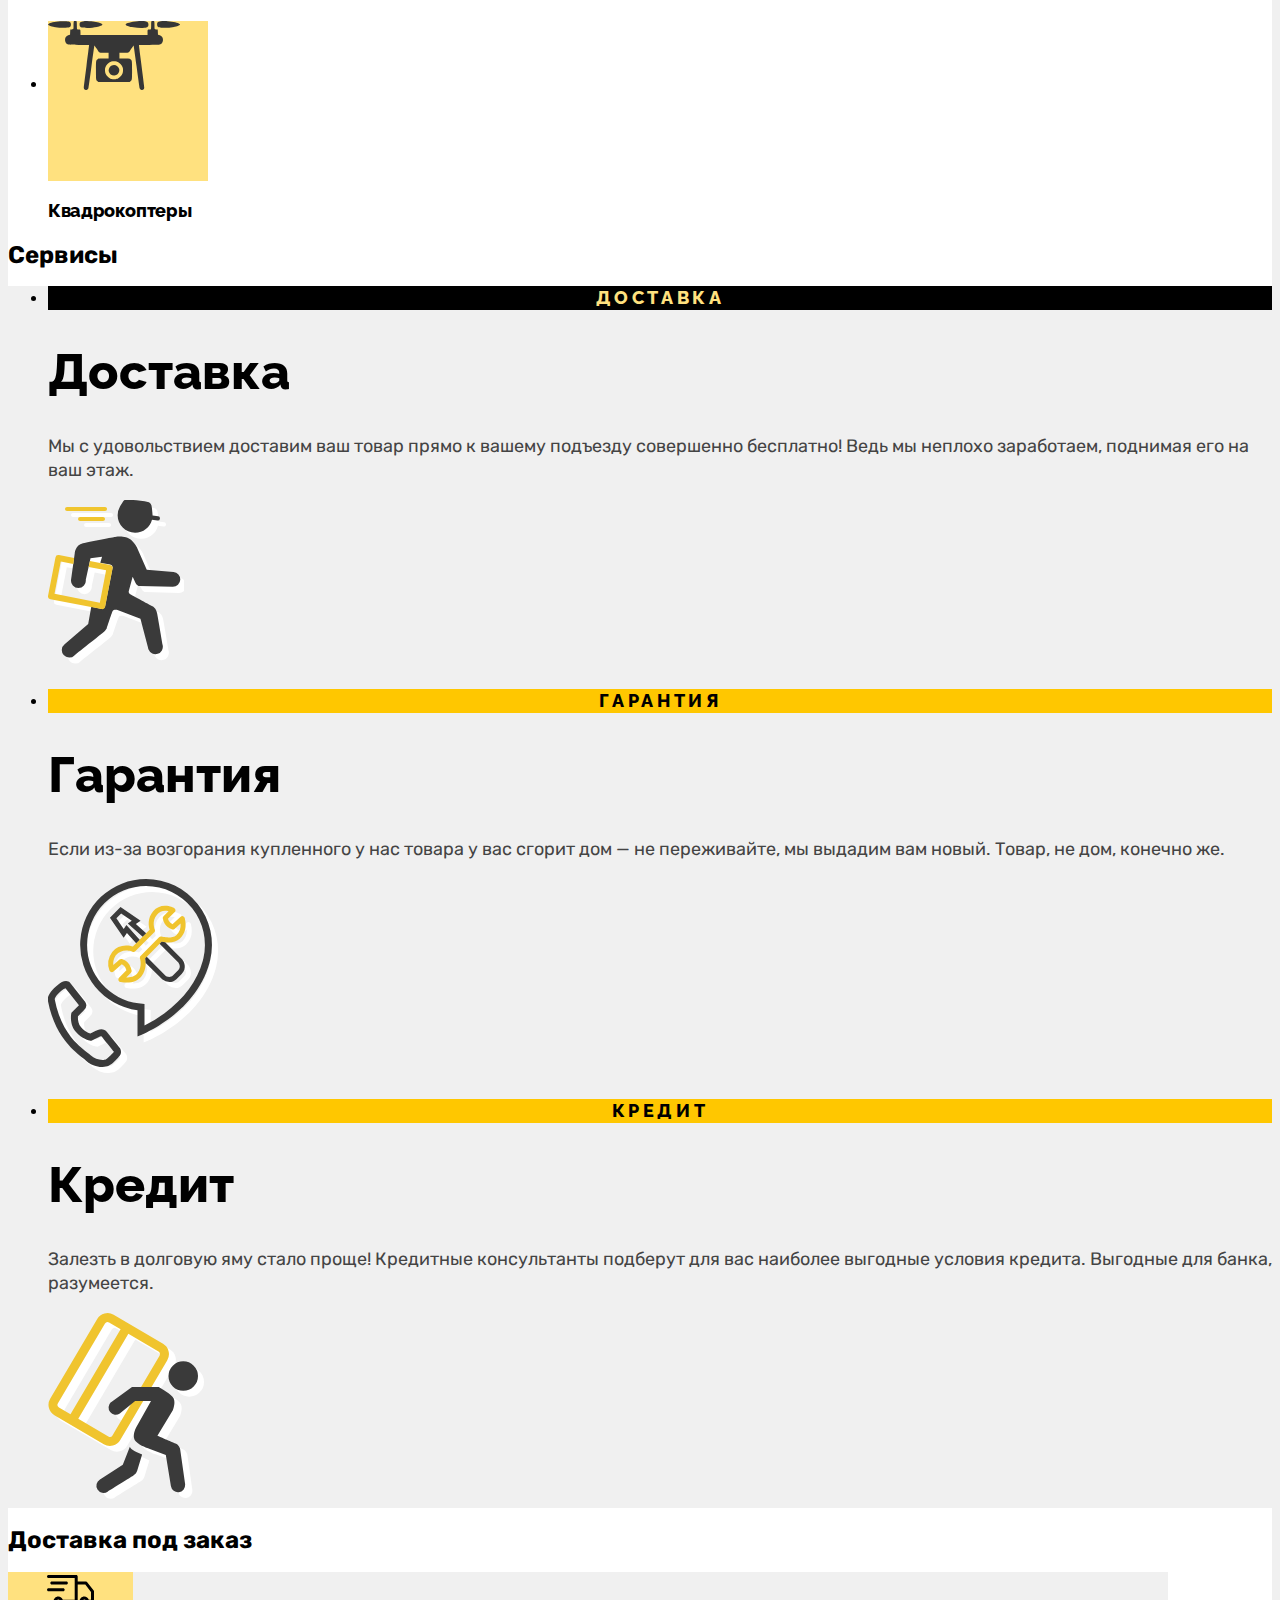
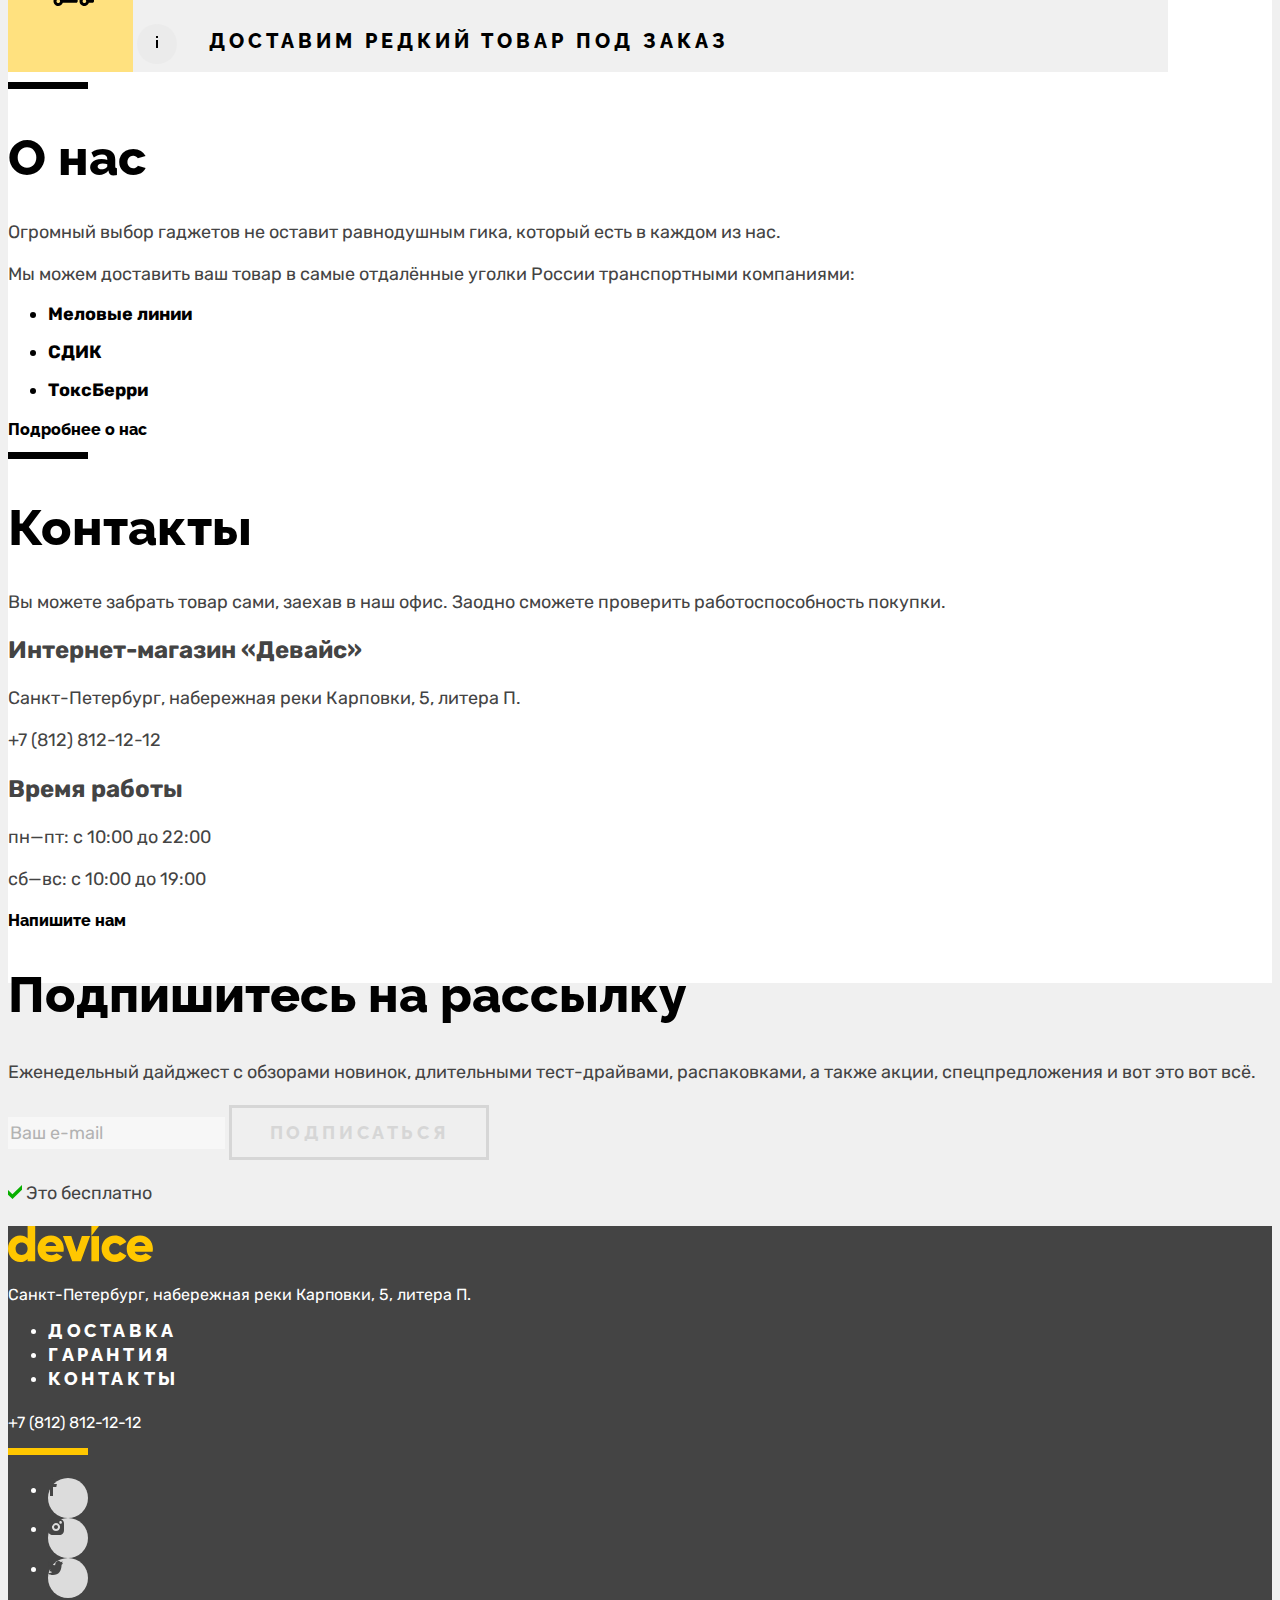
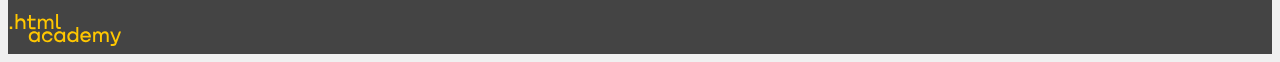
==== commit 18a55299: "Добавляет базовую стилизацию всех страниц" ====
--- a/index.html
+++ b/index.html
@@ -3,6 +3,7 @@
   <head>
     <meta charset="utf-8">
     <title>HTML Academy: Девайс</title>
+    <link rel="stylesheet" href="css/styles.css">
   </head>
   <body>
 
@@ -15,27 +16,30 @@
      <ul class="personal-navigation">
        <li class="personal-list">
          <form action="https://echo.htmlacademy.ru/" method="get">
-           <button class="search-button" type="submit">
+           <button class="button" type="submit">
              <img class="search-img" src="img/icons/search.svg" width="16px" height="16px" alt="Поиск по сайту">
         </button>
-           <input  placeholder="Поиск по сайту" type="search">
+           <input class="search-bar" placeholder="Поиск по сайту" type="search">
           </form>
         </li>
        <li class="personal-list">
-         <button class="personal-link">
-          <img class="search-img" src="img/icons/user.svg" width="13px" height="12px" alt="Пользователь"> 
+         <button class="button" type="button">
+          <img class="user-img" src="img/icons/user.svg" width="13px" height="12px" alt="Пользователь"> 
           Войти
         </button>
         </li>
        <li class="personal-list">
-         <button class="personal-link">
-          <img class="search-img" src="img/icons/compare.svg" width="10px" height="12px" alt="Сравнить">
+         <button class="button" type="button">
+          <img class="compare-img" src="img/icons/compare.svg" width="10px" height="12px" alt="Сравнить">
            Сравнить
          </button>
         </li>
        <li class="personal-list">
-         <button class="personal-link">
-          <img class="search-img" src="img/icons/cart.svg" width="16px" height="14px" alt="Корзина">
+         <button class="button" type="button">
+           <p class="quantity-of-goods">
+              2
+           </p>
+          <img class="cart-img" src="img/icons/cart.svg" width="16px" height="14px" alt="Корзина">
           Корзина
         </button>
         </li>
@@ -43,19 +47,19 @@
 
      <ul class="navigation-item">
        <li class="navigation-item">
-         <a class="navigation-link" href="#">Каталог товаров</a>
-         <button class="navigation-category"> 
+         <a class="navigation-link-header" href="#">Каталог товаров</a>
+         <button class="button" type="menu"> 
           <img class="product-img" src="img/icons/plus.svg" width="16px" height="16px" alt="Каталог товаров">
         </button>
         </li>
        <li class="navigation-item">
-         <a class="navigation-link" href="#">Доставка</a>
-        </li>
-       <li class="navigation-item">
-         <a class="navigation-link" href="#">Гарантия</a>
-        </li>
-       <li class="navigation-item">
-         <a class="navigation-link" href="#">Контакты</a>
+         <a class="navigation-link-header" href="#">Доставка</a>
+        </li>
+       <li class="navigation-item">
+         <a class="navigation-link-header" href="#">Гарантия</a>
+        </li>
+       <li class="navigation-item">
+         <a class="navigation-link-header" href="#">Контакты</a>
         </li>
      </ul>
     </nav>
@@ -67,6 +71,7 @@
       <h2 class="visually-hidden">Рекламный-слайдер</h2>
       <ol class="slider-pagination">
         <li class="slider-pagination-item">
+          <div class="number-slider-place number-slider">01</div>
       <button class="slider-button slider-prev" type="button">
         <img class="" src="img/icons/left-tall-arrow.svg" width="20px" height="60px" alt="Прокрутка влево">
       </button>
@@ -74,13 +79,13 @@
       <button class="slider-button slider-next" type="button">
         <img class="" src="img/icons/right-tall-arrow.svg" width="20px" height="60px" alt="Прокрутка вправо">
       </button>
-      <p class="product-slogan">Порхает как бабочка, жалит как пчела!</p>
-      <p class="product-description">Этот обычный, на первый взгляд, квадрокоптер оснащён мощным лазером, замаскированным под стандартную камеру.</p>
-      <a class="link" href="#">Подробнее</a>
-      <p class="characteristic">800 м</p>
-      <p class="explanation">Дальность полета</p>
-      <p class="characteristic">50 м</p>
-      <p class="explanation">Радиус поражения</p>
+      <p class="slider-product-slogan">Порхает как бабочка, жалит как пчела!</p>
+      <p class="slider-product-description">Этот обычный, на первый взгляд, квадрокоптер оснащён мощным лазером, замаскированным под стандартную камеру.</p>
+      <a class="link slider-link" href="#">Подробнее</a>
+      <p class="slider-characteristic">800 м</p>
+      <p class="slider-explanation">Дальность полета</p>
+      <p class="slider-characteristic">50 м</p>
+      <p class="slider-explanation">Радиус поражения</p>
     </li>
     <li class="slider-pagination-item">
       <button class="slider-button slider-prev" type="button">
@@ -90,11 +95,11 @@
       <button class="slider-button slider-next" type="button">
         <img class="" src="img/icons/right-tall-arrow.svg" width="20px" height="60px" alt="Прокрутка вправо">
       </button>
-      <p class="product-slogan">Худеем правильно!</p>
-      <p class="product-description">Мотивирующие фитнес-браслеты помогут найти в себе силы не пропускать занятия и соблюдать диету.</p>
-      <a class="link" href="#">Подробнее</a>
-      <p class="characteristic">48 часов</p>
-      <p class="explanation">Без подзарядки</p>
+      <p class="slider-product-slogan">Худеем правильно!</p>
+      <p class="slider-product-description">Мотивирующие фитнес-браслеты помогут найти в себе силы не пропускать занятия и соблюдать диету.</p>
+      <a class="link slider-link" href="#">Подробнее</a>
+      <p class="slider-characteristic">48 часов</p>
+      <p class="slider-explanation">Без подзарядки</p>
     </li>
     <li class="slider-pagination-item">
       <button class="slider-button slider-prev" type="button">
@@ -104,15 +109,15 @@
       <button class="slider-button slider-next" type="button">
         <img class="" src="img/icons/right-tall-arrow.svg" width="20px" height="60px" alt="Прокрутка вправо">
       </button>
-      <p class="product-slogan">Делай селфи,как Бен Стиллер!</p>
-      <p class="product-description">Самая длинная палка для селфи доступна в нашем магазине. Восемь (Восемь, Карл!) метров длиной и весом всего 5 кг.</p>
-      <a class="link" href="#">Подробнее</a>
-      <p class="characteristic">8,5 м</p>
-      <p class="explanation">Длина палки</p>
-      <p class="characteristic">5 кг</p>
-      <p class="explanation">Вес палки</p>
-      <p class="characteristic">Карбон</p>
-      <p class="explanation">Материал</p>
+      <p class="slider-product-slogan">Делай селфи,как Бен Стиллер!</p>
+      <p class="slider-product-description">Самая длинная палка для селфи доступна в нашем магазине. Восемь (Восемь, Карл!) метров длиной и весом всего 5 кг.</p>
+      <a class="link slider-link" href="#">Подробнее</a>
+      <p class="slider-characteristic">8,5 м</p>
+      <p class="slider-explanation">Длина палки</p>
+      <p class="slider-characteristic">5 кг</p>
+      <p class="slider-explanation">Вес палки</p>
+      <p class="slider-characteristic">Карбон</p>
+      <p class="slider-explanation">Материал</p>
     </li>
     </ol>
     </section>
@@ -120,28 +125,51 @@
       <h2 class="visually-hidden">Категории товаров</h2>
       <ul>
         <li>
+          <a class="link category-link" href="#">
+          <div class="category-block"> 
           <img class="category-img" src="img/vr-glasses.svg" width="96.95px" height="54.99px" alt="Очки виртуальной реальности">
-          <p class="Category">Виртуальная реальность</p>
-        </li>
-        <li>
+        </div>
+          <p>Виртуальная реальность</p> 
+        </a>
+        </li>
+        <li><a class="link category-link" href="#">
+          <div class="category-block">
           <img class="category-img" src="img/selfie-stick.svg" width="86px" height="117px" alt="Монопод для селфи">
-          <p class="Category-character">Моноподы для селфи</p>
-        </li>
-        <li>
+          </div>
+          <p class="category-character">Моноподы для селфи</p>
+        </a>
+        </li>
+        <li>
+          <a class="link category-link" href="#">
+          <div class="category-block">
           <img class="category-img" src="img/action-cameras.svg" width="71.02px" height="87px" alt="Экшн-камера">
-          <p class="Category-character">Экшн-камеры</p>
-        </li>
-        <li>
+          </div>
+          <p class="category-character">Экшн-камеры</p>
+        </a>
+        </li>
+        <li>
+          <a class="link category-link" href="#">
+          <div class="category-block">
           <img class="category-img" src="img/fitness-bracelet.svg" width="107.31px" height="64.99px" alt="Фитнес-браслет">
-          <p class="Category-character">Фитнес-браслеты</p>
-        </li>
-        <li>
+          </div>
+          <p class="category-character">Фитнес-браслеты</p>
+        </a>
+        </li>
+        <li>
+          <a class="link category-link" href="#">
+          <div class="category-block">
           <img class="category-img" src="img/smart-watches.svg" width="56px" height="98px" alt="Умные часы">
-          <p class="Category-character">Умные часы</p>
-        </li>
-        <li>
+          </div>
+          <p class="category-character">Умные часы</p>
+        </a>
+        </li>
+        <li>
+          <a class="link category-link" href="#">
+          <div class="category-block">
           <img class="category-img" src="img/quadrocopter.svg" width="132px" height="69px" alt="Квадрокоптер">
-          <p class="Category-character">Квадрокоптеры</p>
+          </div>
+          <p class="category-character">Квадрокоптеры</p>
+        </a>
         </li>
       </ul>
     </section>
@@ -149,21 +177,21 @@
       <h2 class="visually-hidden">Сервисы</h2>
       <ul class="service-navigation">
         <li class="service-list">
-          <p class="service-nav">Доставка</p>
+          <p class="service-nav service-nav-focus">Доставка</p>
           <h3>Доставка </h3>
-      <p>Мы с удовольствием доставим ваш товар прямо к вашему подъезду совершенно бесплатно! Ведь мы неплохо заработаем, поднимая его на ваш этаж.</p>
+      <p class="service-description">Мы с удовольствием доставим ваш товар прямо к вашему подъезду совершенно бесплатно! Ведь мы неплохо заработаем, поднимая его на ваш этаж.</p>
       <img class="service-img" src="img/delivery-big.svg" width="136px" height="164px" alt="Доставщик">
     </li>
         <li class="service-list">
           <p class="service-nav">Гарантия</p>
           <h3 class="visually-hidden"> Гарантия</h3>
-      <p class="visually-hidden">Если из-за возгорания купленного у нас товара у вас сгорит дом — не переживайте, мы выдадим вам новый. Товар, не дом, конечно же.</p>
+      <p class="visually-hidden service-description">Если из-за возгорания купленного у нас товара у вас сгорит дом — не переживайте, мы выдадим вам новый. Товар, не дом, конечно же.</p>
       <img class="service-img" src="img/warranty.svg" width="171" height="195" alt="Техническая поддержка">
         </li>
         <li class="service-list">
           <p class="service-nav">Кредит</p>
           <h3 class="visually-hidden">Кредит</h3>
-      <p class="visually-hidden">Залезть в долговую яму стало проще! Кредитные консультанты подберут для вас наиболее выгодные условия кредита. Выгодные для банка, разумеется.</p>
+      <p class="visually-hidden service-description">Залезть в долговую яму стало проще! Кредитные консультанты подберут для вас наиболее выгодные условия кредита. Выгодные для банка, разумеется.</p>
       <img class="service-img" src="img/credit.svg" width="156" height="188" alt="Кредитная карта">
         </li>
       </ul>
@@ -171,43 +199,45 @@
     <section class="special-delivery">
       <h2 class="visually-hidden">Доставка под заказ</h2>
       <div class="special-delivery-segment">
-        <button class="delivery-special-delivery" type="button">
+        <button class="delivery-special-button" type="button">
           <img class="special-delivery-img" src="img/icons/delivery.svg" width="47px" height="31px" alt="Доставка">
-        </button>
-        <p class="special-delivery-word">Доставим редкий товар под заказ</p>
-          <button class="info-special-delivery" type="button">
+          <p class="special-delivery-word">Доставим редкий товар под заказ</p>
+        </button>
+        <button class="info-special-delivery" type="button">
           <img class="special-information-img" src="img/icons/info.svg" width="2px" height="12px" alt="Информация">
-        </button>
+        </button>          
       </div>
     </section>
     <section class="About-Us">
+      <img class="decorative-about" src="img/icons/divider-black.svg" width="80px" height="7px" alt="Декоративный разделитель">
       <h3>О нас</h3>
-      <p class="About-Us-word">Огромный выбор гаджетов не оставит равнодушным гика, который есть в каждом из нас.</p>
-      <p class="About-Us-word">Мы можем доставить ваш товар в самые отдалённые уголки России транспортными компаниями:</p>
-      <ul class="About-Us-nav">
-        <li class="About-Us-list">Меловые линии</li>
-        <li class="About-Us-list">СДИК</li>
-        <li class="About-Us-list">ТоксБерри</li>
+      <p class="about-us-word">Огромный выбор гаджетов не оставит равнодушным гика, который есть в каждом из нас.</p>
+      <p class="about-us-word">Мы можем доставить ваш товар в самые отдалённые уголки России транспортными компаниями:</p>
+      <ul class="about-us-nav">
+        <li class="about-us-list"><p>Меловые линии</p></li>
+        <li class="about-us-list"><p>СДИК</p></li>
+        <li class="about-us-list"><p>ТоксБерри</p></li>
       </ul>
       <a class="link" href="#">Подробнее о нас</a>
     </section>
-    <section class="Contacts">
+    <section class="contacts">
+      <img class="decorative-about" src="img/icons/divider-black.svg" width="80px" height="7px" alt="Декоративный разделитель">
       <h3>Контакты</h3>
-      <p>Вы можете забрать товар сами, заехав в наш офис. Заодно сможете проверить работоспособность покупки. </p>
-      <p>Интернет-магазин «Девайс»</p>
-      <p>Санкт-Петербург, набережная реки Карповки, 5, литера П.</p>
-      <a href="tel:+78128121212">+7 (812) 812-12-12</a>
-      <p>Время работы</p>
-      <p>пн—пт: с 10:00 до 22:00</p>
-      <p>сб—вс: с 10:00 до 19:00</p>
+      <p class="about-us-word">Вы можете забрать товар сами, заехав в наш офис. Заодно сможете проверить работоспособность покупки. </p>
+      <p class="about-us-word-bold">Интернет-магазин «Девайс»</p>
+      <p class="about-us-word">Санкт-Петербург, набережная реки Карповки, 5, литера П.</p>
+      <a class="about-us-telephone" href="tel:+78128121212">+7 (812) 812-12-12</a>
+      <p class="about-us-word-bold">Время работы</p>
+      <p class="about-us-word">пн—пт: с 10:00 до 22:00</p>
+      <p class="about-us-word">сб—вс: с 10:00 до 19:00</p>
       <a class="link" href="#">Напишите нам</a>
     </section>
-    <section class="Mailing">
+    <section class="mailing">
       <h3>Подпишитесь на рассылку</h3>
-      <p>Еженедельный дайджест с обзорами новинок, длительными тест-драйвами, распаковками, а также акции, спецпредложения и вот это вот всё.</p>
-      <input type="email" id="persanal-email" name="persanal-email" placeholder="Ваш e-mail">
+      <p class="mailing-words">Еженедельный дайджест с обзорами новинок, длительными тест-драйвами, распаковками, а также акции, спецпредложения и вот это вот всё.</p>
+      <input class="e-mail-input" type="email" id="persanal-email" name="persanal-email" placeholder="Ваш e-mail">
       <button class="subscribe-button" type="submit">Подписаться</button>
-      <p>      
+      <p class="its-free">      
         <img class="sub-img" src="img/icons/tick-big.svg" width="14px" height="14px" alt="Галочка">
         Это бесплатно
       </p>
@@ -217,37 +247,43 @@
     <a class="logo-link" href="#">
       <img class="logo-device" src="img/device-yellow.svg" width="144.9px" height="36px" alt="Логотип магазина Девайс">
      </a>
-     <p>Санкт-Петербург, набережная реки Карповки, 5, литера П.</p>
+     <p class="adress-footer">Санкт-Петербург, набережная реки Карповки, 5, литера П.</p>
     <ul class="footer-navigation-item">
       <li class="footer-navigation-item">
-        <a class="navigation-link" href="#">Доставка</a>
+        <a class="navigation-link-footer" href="#">Доставка</a>
        </li>
       <li class="footer-navigation-item">
-        <a class="navigation-link" href="#">Гарантия</a>
+        <a class="navigation-link-footer" href="#">Гарантия</a>
        </li>
       <li class="footer-navigation-item">
-        <a class="navigation-link" href="#">Контакты</a>
+        <a class="navigation-link-footer" href="#">Контакты</a>
        </li>
     </ul>
-    <a href="tel:+78128121212">+7 (812) 812-12-12</a>
+    <a class="telephone-footer" href="tel:+78128121212">+7 (812) 812-12-12</a>
     <div>
       <img src="img/icons/divider.svg" width="80px" height="7px" alt="декоративная полоса">
     </div>
     <ul class="footer-social-list">
       <li class="footer-social-item">
-        <a class="button" href="https://www.facebook.com/htmlacademy">
+        <a class="footer-social-link" href="https://www.facebook.com/htmlacademy">
+          <div class="footer-social-ellipse">
           <img class="sub-img" src="img/icons/facebook.svg" width="9px" height="18px" alt="Фейсбук">
-        </a>
+        </div>
+      </a>
       </li>
       <li class="footer-social-item">
-        <a class="button" href="https://www.instagram.com/htmlacademy">
+        <a class="footer-social-link" href="https://www.instagram.com/htmlacademy">
+        <div class="footer-social-ellipse">
           <img class="sub-img" src="img/icons/instagram.svg" width="16px" height="16px" alt="Инстаграм">
-        </a>
+        </div>
+      </a>
       </li>
       <li class="footer-social-item">
-        <a class="button" href="https://www.twitter.com/htmlacademy_ru">
+        <a class="footer-social-link" href="https://www.twitter.com/htmlacademy_ru">
+        <div class="footer-social-ellipse">
           <img class="sub-img" src="img/icons/twitter.svg" width="15px" height="14.06px" alt="Твиттер">
-        </a>
+        </div>
+      </a>
       </li>
     </ul>
     <a href="https://htmlacademy.ru/">
--- a/css/styles.css
+++ b/css/styles.css
@@ -0,0 +1,550 @@
+@font-face {
+    font-family: "Raleway";
+    font-style: normal;
+    font-weight: 800;
+    src: url("../fonts/raleway/raleway-800.woff2") format("woff2");
+    font-display: swap;
+}
+
+@font-face {
+    font-family: "Rubik";
+    font-style: normal;
+    font-weight: 400;
+    src: url("../fonts/rubik/rubik-400.woff2") format("woff2");
+    font-display: swap;
+}
+
+@font-face {
+    font-family: "Rubik";
+    font-style: normal;
+    font-weight: 700;
+    src: url("../fonts/rubik/rubik-700.woff2") format("woff2"); 
+    font-display: swap;
+}
+
+@font-face {
+    font-family: "Rubik";
+    font-style: normal;
+    font-weight: 800;
+    src: url("../fonts/rubik/rubik-800.woff2") format("woff2");
+    font-display: swap;
+}
+
+body {
+    font-family: "Rubik", sans-serif;
+    font-size: 16px;
+    line-height: 24px;
+    color:#000000;
+    background-color: #F0F0F0;
+}
+
+/*Шапка*/
+.page-header{
+    color: #000000;
+    background-color: #ffe17f;
+}
+
+.navigation-link-header{
+    font-family: "Raleway", sans-serif;
+    font-size: 18px;
+    line-height: 21px;
+    font-weight: 800;
+    letter-spacing: 0.2em;
+    color: #000000;
+    text-decoration: none;   
+    text-transform: uppercase;
+}
+
+.button{
+    font-family: "Rubik", sans-serif;
+    font-size: 16px;
+    color: black;
+    background-color: #ffe17f;
+    border: none;
+}
+
+.search-bar{
+    font-family: "Rubik", sans-serif;
+    color: black;
+    font-size: 16px;
+    background-color: #ffe17f;
+    border: none;
+}
+
+.quantity-of-goods{
+    font-family: "Rubik", sans-serif;
+    font-size: 14px;
+    color: #000000;
+    text-align: center;
+    width: 21px; 
+    height: 21px;
+    background-color: #FFFFFF;
+    border-radius: 50%;
+}
+
+.main-index{
+    font-family: "Rubik", sans-serif;
+    font-size: 16px;
+    color: black;
+    background-color: #FFFFFF;
+}
+
+/*Слайдер*/
+.slider{
+    color: black;
+    background-color: white;
+}
+
+.number-slider-place{
+    width: 250px;
+    height: 135px;
+}
+
+.number-slider{
+    font-family: "Rubik", sans-serif;
+    font-style: normal;
+    font-weight: 800;
+    font-size: 180px;
+    color: #FFFFFF;
+    background-color: #ffe17f;
+    align-items: center;
+    text-align: right;
+}
+
+.slider-button{
+    font-family: "Rubik", sans-serif;
+    font-size: 16px;
+    color: black;
+    background-color: #FFFFFF;
+    border: none;
+}
+
+.slider-product-slogan{
+    font-family: "Raleway", sans-serif;
+    font-size: 50px;
+    color: #000000;
+}
+
+.slider-product-description{
+    font-family: "Rubik", sans-serif;
+    font-size: 18px;
+    color: #444444;
+}
+
+.link{
+    font-family: "Raleway", sans-serif;
+    font-weight: 800;
+    text-decoration: none;   
+    color: #000000;
+}
+
+.slider-link{
+    font-size: 18px;
+    text-align: center;
+    letter-spacing: 0.2em; 
+    text-transform: uppercase;
+    background-color: #FFE17F;
+}
+
+.slider-characteristic{
+    font-family: "Rubik", sans-serif;
+    font-size: 36px;
+    color: #000000;
+}
+
+.slider-explanation{
+    font-family: "Rubik", sans-serif;
+    font-size: 16px;
+    color: #444444;
+}
+
+/*Категории*/
+.category-block{
+    width: 160px;
+    height: 160px;
+    background: #FFE17F;
+}
+
+.category-link{
+    font-size: 18px;
+    line-height: 24px;
+    letter-spacing: -0.02em;
+}
+
+.category-img{
+    background-color: none;
+}
+
+.category-character{
+    font-family: "Raleway", sans-serif;
+    font-style: normal;
+    font-weight: 800;
+    font-size: 18px;
+    color: #000000;
+    letter-spacing: -0.02em;
+}
+
+/*Сервисы*/
+.service-navigation{
+    background-color: #F0F0F0;
+}
+
+.service-nav{
+    font-family: "Raleway", sans-serif;
+    font-style: normal;
+    font-weight: 800;
+    font-size: 18px;
+    text-align: center;
+    letter-spacing: 0.2em;
+    text-transform: uppercase;
+    color: black;
+    background-color:#FFC700;
+}
+
+.service-nav-focus{
+    color: #FFE17F;
+    background-color: black;
+}
+
+h3{
+    font-family: "Raleway", sans-serif;
+    font-style: normal;
+    font-weight: 800;
+    font-size: 50px;
+    color: #000000;
+}
+
+.service-description{
+    font-family: "Rubik", sans-serif;
+    font-size: 18px;
+    color: #444444;
+}
+
+/*Доставка под заказ*/
+.special-delivery-segment{
+    width: 1160px;
+    height: 100px;
+    background-color: #F0F0F0;;
+}
+
+.delivery-special-button{
+    width: 125px;
+    height: 100px;
+    background-color: #FFE17F;
+    border: none;
+}
+
+.special-delivery-word{
+    font-family: "Raleway", sans-serif;
+    font-style: normal;
+    font-weight: 800;
+    font-size: 20px;
+    text-align: center;
+    letter-spacing: 0.2em;
+    text-transform: uppercase;
+    color: #000000;
+    width: 910px;
+    height: 20px;
+
+}
+
+.info-special-delivery{
+    width: 40px;
+    height: 40px;
+    background-color: #EBEBEB;
+    border-radius: 50%;
+    border: none;
+}
+
+/*О нас, Контакты*/
+.about-us-word{
+    font-family: "Rubik", sans-serif;
+    font-size: 18px;
+    color: #444444;
+    }
+
+.about-us-list{
+    font-family: "Rubik", sans-serif;
+    font-weight: bold;
+    font-size: 18px;
+    color: #000000;
+    line-height: 20px;
+}
+
+.about-us-word-bold{
+    font-family: "Rubik", sans-serif;
+    font-weight: bold;
+    font-size: 24px;
+    color: #444444;
+}
+
+.about-us-telephone{
+    font-family: "Rubik", sans-serif;
+    font-size: 18px;
+    text-decoration: none;
+    color: #444444;
+}
+
+.mailing-words{
+    font-family: "Rubik", sans-serif;
+    font-size: 18px;
+    line-height: 30px;
+    color: #444444;
+}
+
+.mailing{
+    background-color: #F0F0F0;
+}
+
+.e-mail-input{
+    font-family: "Rubik",sans-serif;
+    font-size: 18px;
+    line-height: 30px;
+    color: #444444;
+    opacity: 0.5;
+    border: none;
+}
+
+.subscribe-button{
+    font-family: "Raleway", sans-serif;
+    font-weight: 800;
+    font-size: 18px;
+    line-height: 21px;
+    text-align: center;
+    letter-spacing: 0.2em;
+    color: #000000;
+    text-transform: uppercase;
+    width: 260px;
+    height: 55px;
+    opacity: 0.1;
+    border: 3px solid;
+    background-color: #ebebeb;
+}
+    
+.its-free{
+    font-family: "Rubik",sans-serif;
+    font-size: 18px;
+    line-height: 30px;
+    color: #444444;
+}
+
+/*Подвал*/
+.page-footer{
+    color: #FFFFFF;
+    background-color: #444444;
+}
+
+.adress-footer{
+    font-family: "Rubik",sans-serif;
+    font-size: 16px;
+    line-height: 19px;
+    color: #FFFFFF;
+}
+
+.navigation-link-footer{
+    font-family: "Raleway",sans-serif;
+    font-weight: 800;
+    font-size: 18px;
+    line-height: 21px;
+    text-align: center;
+    letter-spacing: 0.2em;
+    text-transform: uppercase;
+    color: #FFFFFF;
+    text-decoration: none;
+}
+
+.telephone-footer{
+    font-family: "Rubik",sans-serif;
+font-size: 16px;
+line-height: 30px;
+color: #FFFFFF;
+text-decoration: none;
+}
+
+.footer-social-ellipse{
+    width: 40px; 
+    height: 40px;
+    background-color: #DCDCDC;
+    border-radius: 50%;
+}
+
+.personal-link-logout{
+    font-family: "Rubik",sans-serif;
+    font-size: 16px;
+    line-height: 19px;
+    color: #000000;
+    opacity: 0.3;
+    text-decoration: none;
+}
+
+h1{
+    font-family: "Raleway",sans-serif;
+    font-weight: 800;
+    font-size: 50px;
+    line-height: 50px;
+    color: #000000;
+}
+
+.main-inner{
+    color: black;
+    background-color: #FFFFFF;
+}
+
+.breadcrumbs-item{
+    font-family: "Rubik", sans-serif;
+    font-size: 16px;
+    line-height: 19px;
+    color: #000000;
+    opacity: 0.6;
+    }
+
+.breadcrumbs-link{
+    text-decoration: none;
+    color: #000000;
+}
+
+.filter{
+    width: 468px;
+    height: 70px;
+    background-color: #DCDCDC;
+    font-family: "Raleway", sans-serif;
+    font-weight: 800;
+    font-size: 16px;
+    line-height: 19px;
+    letter-spacing: 0.2em;
+    text-transform: uppercase;
+    color: #000000;
+}
+
+.catalog-filter{
+    color: black;
+    background-color: #ebebeb;
+}
+
+.catalog-filter-title{
+    font-family: "Rubik",sans-serif;
+    font-weight: bold;
+    font-size: 18px;
+    line-height: 20px;
+    letter-spacing: -0.02em;
+    color: #000000;
+}
+
+.catalog-filter-label{
+    font-family: "Rubik", sans-serif;
+    font-size: 15px;
+    line-height: 18px;
+    text-align: center;
+    color: #000000;
+    opacity: 0.3;
+}
+
+.catalog-filter-item{
+    font-family: "Rubik",sans-serif;
+    font-size: 16px;
+    line-height: 19px;
+    color: #000000;
+}
+
+.button-catalog{
+    width: 200px;
+    height: 20px;
+    background-color: #FFC700;
+    border: none;
+    font-family: "Raleway", sans-serif;
+    font-weight: 800;
+    font-size: 18px;
+    line-height: 21px;
+    text-align: center;
+    letter-spacing: 0.2em;
+    text-transform: uppercase;
+    color: #000000;
+}
+
+.sorting-type{
+    color: black;
+    background-color: #ebebeb;
+}
+
+.sorting-p{
+    font-family: "Raleway", sans-serif;
+    font-weight: 800;
+    font-size: 16px;
+    line-height: 19px;
+    letter-spacing: 0.2em;
+    text-transform: uppercase;
+    color: #000000;
+}
+
+.select-control{
+    border: none;
+    background-color: #ebebeb;
+    font-family: "Rubik", sans-serif;
+    font-size: 16px;
+    line-height: 19px;
+    color: #000000;
+}
+
+.button-sort{
+    background-color: none;
+    border:none;
+}
+
+.product-card-title{
+    font-family: "Rubik", sans-serif;
+    font-weight: bold;
+    font-size: 18px;
+    line-height: 24px;
+    color: #000000;
+}
+
+.product-card-price{
+    font-family: "Rubik", sans-serif;
+    font-size: 18px;
+    line-height: 21px;
+    text-align: right;
+    color: #444444;
+
+}
+
+.button-more{
+    width: 760px;
+    height: 55px;
+    border:none;
+    font-family: "Raleway", sans-serif;
+    font-weight: 800;
+    font-size: 16px;
+    line-height: 19px;
+    text-align: center;
+    letter-spacing: 0.2em;
+    text-transform: uppercase;
+    color: #000000;
+}
+
+.pagination{
+    background-color: #ebebeb;
+}
+
+.pagination-prev {
+    font-family: "Raleway",sans-serif;
+    font-weight: 800;
+    font-size: 16px;
+    line-height: 19px;
+    align-items: center;
+    letter-spacing: 0.2em;
+    text-transform: uppercase;
+    color: #000000;
+    text-decoration: none;
+}
+
+.pagination-link{
+    font-family: "Rubik", sans-serif;
+    font-size: 16px;
+    line-height: 19px;
+    text-align: center;
+    color: #444444;
+    opacity: 0.3;
+    text-decoration: none;
+}
+
+
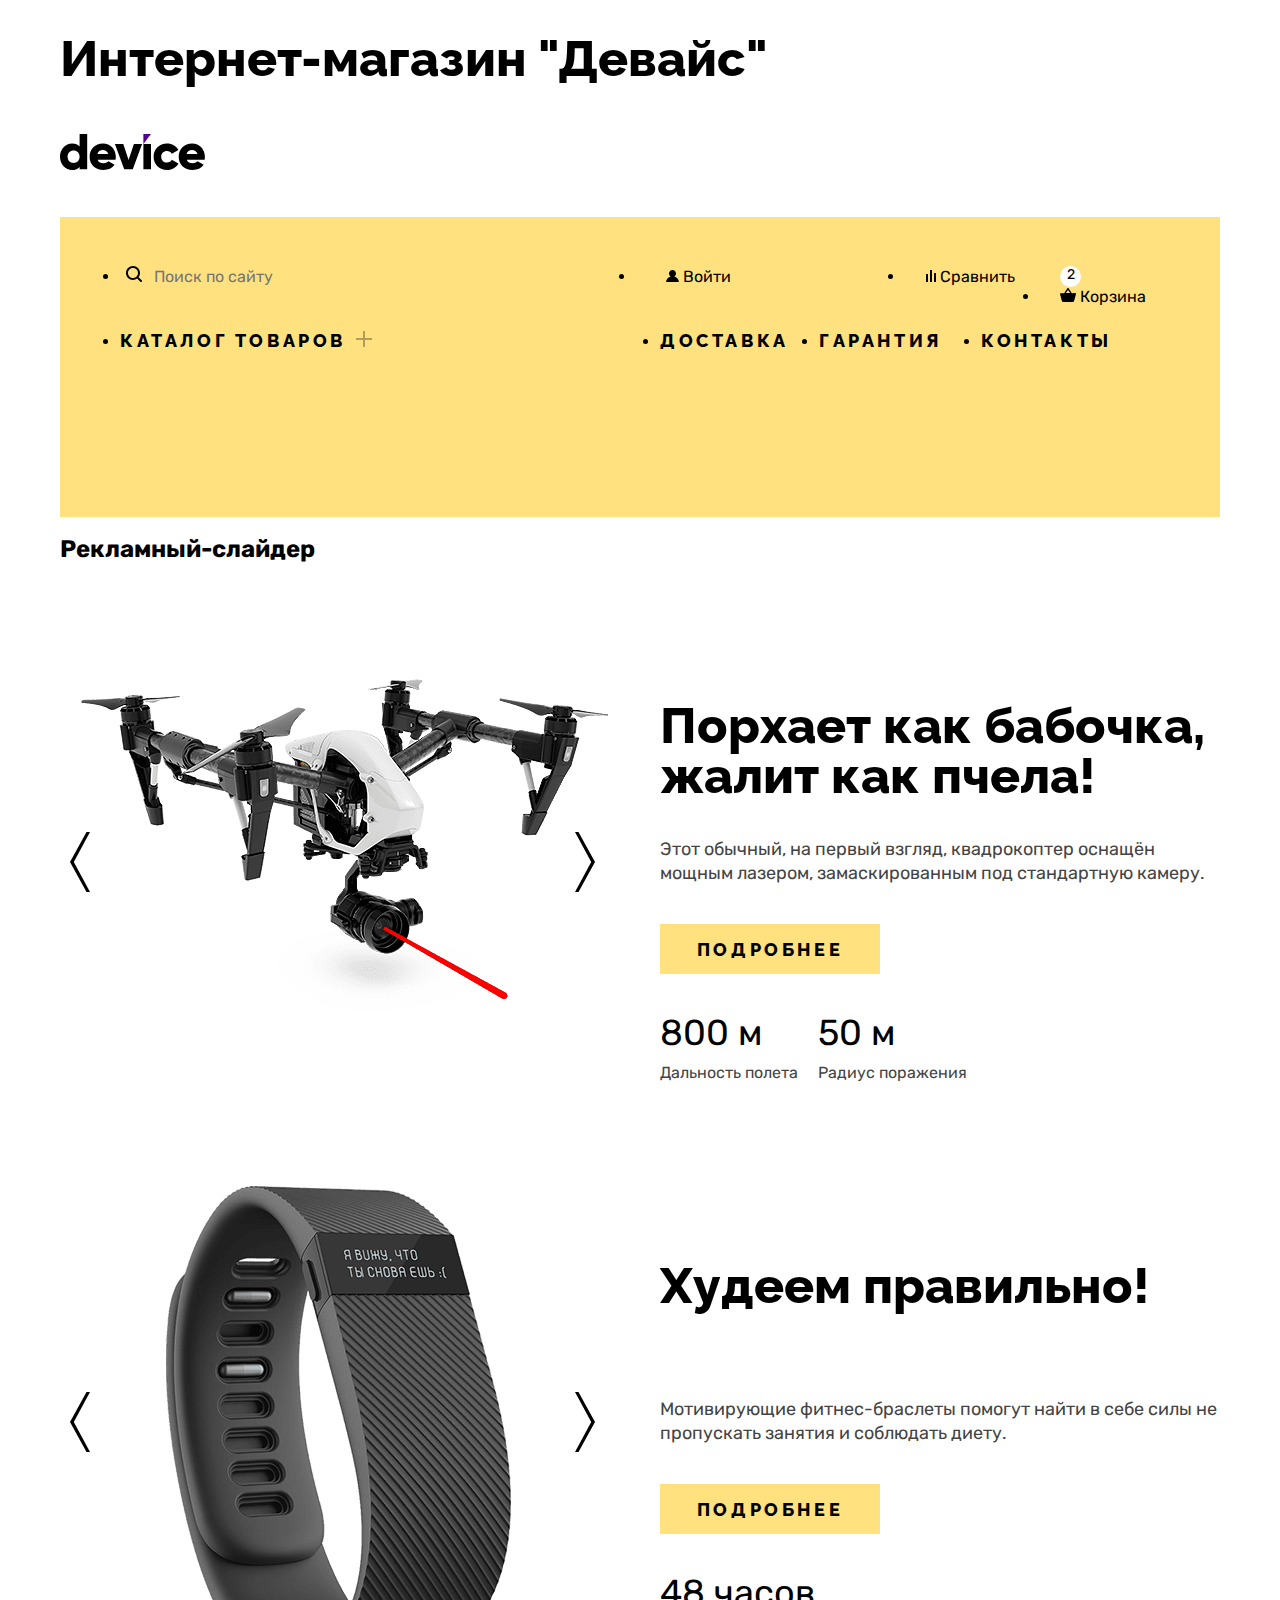
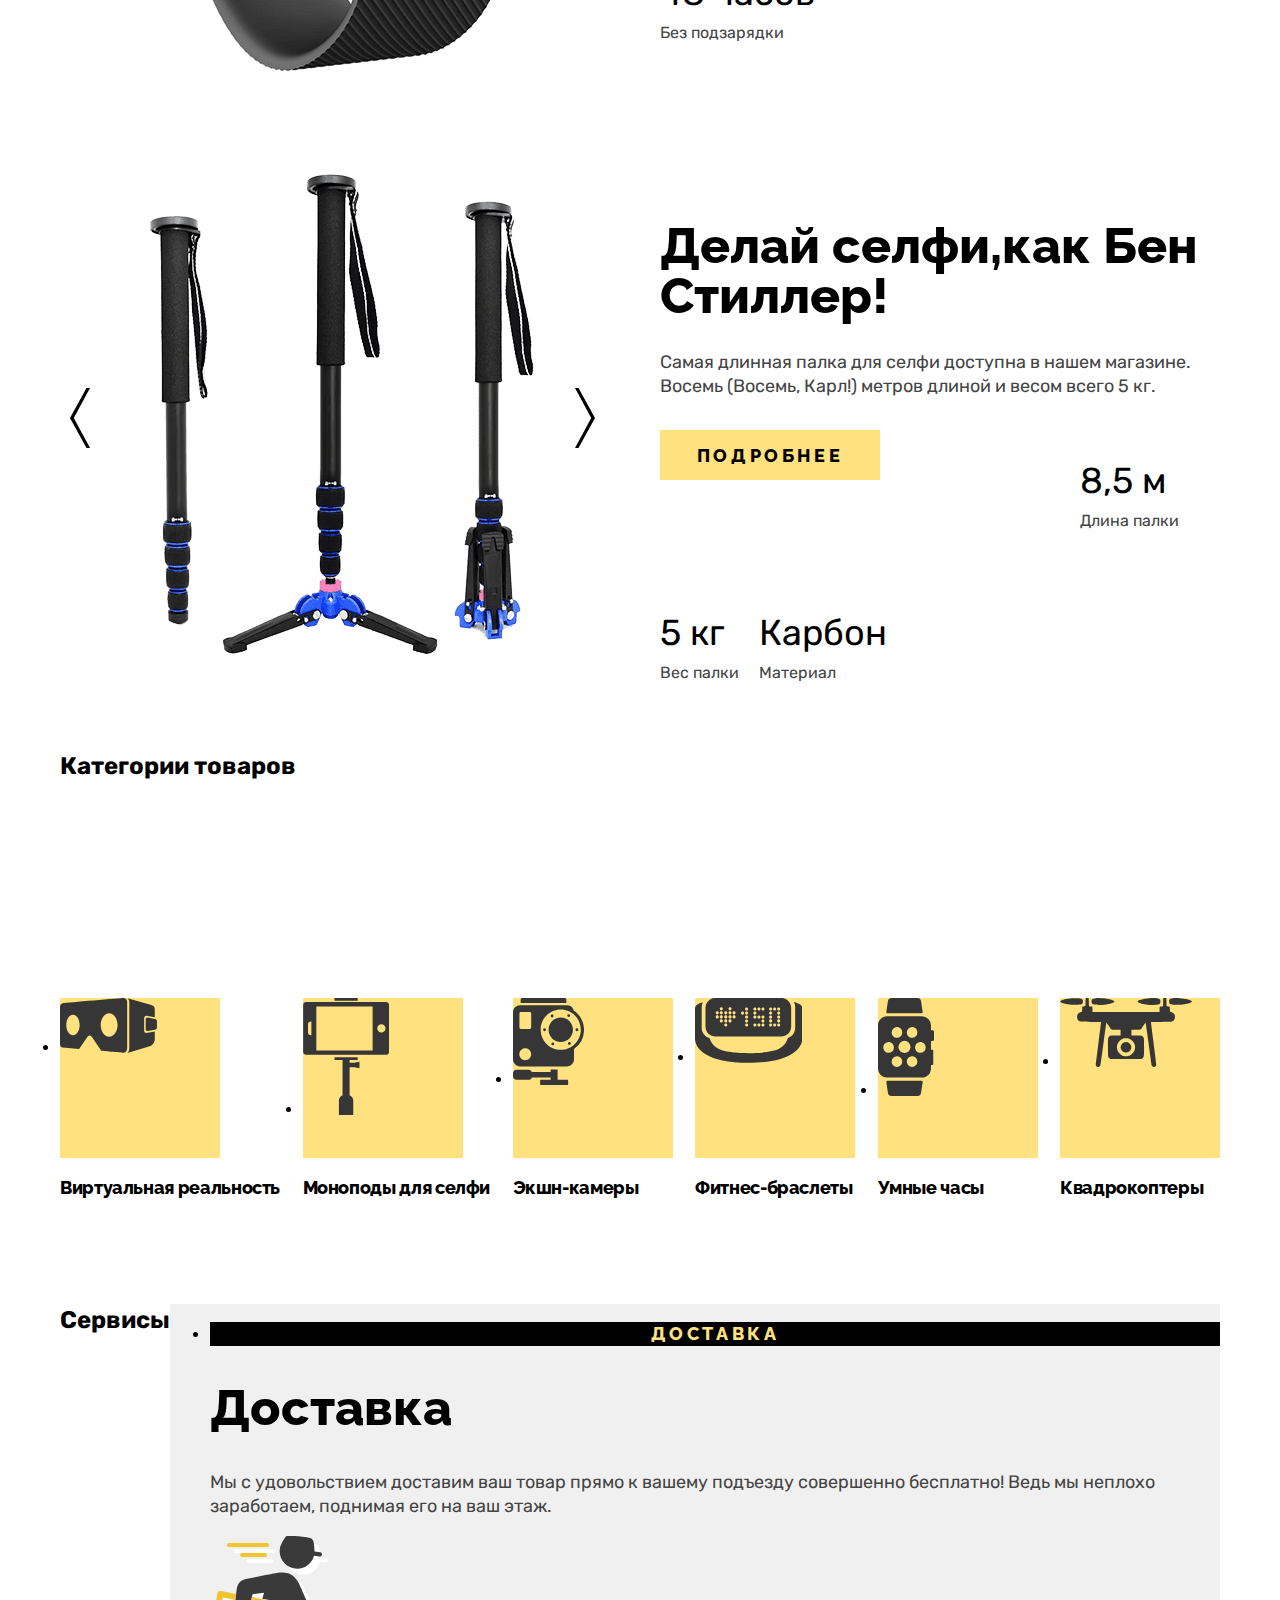
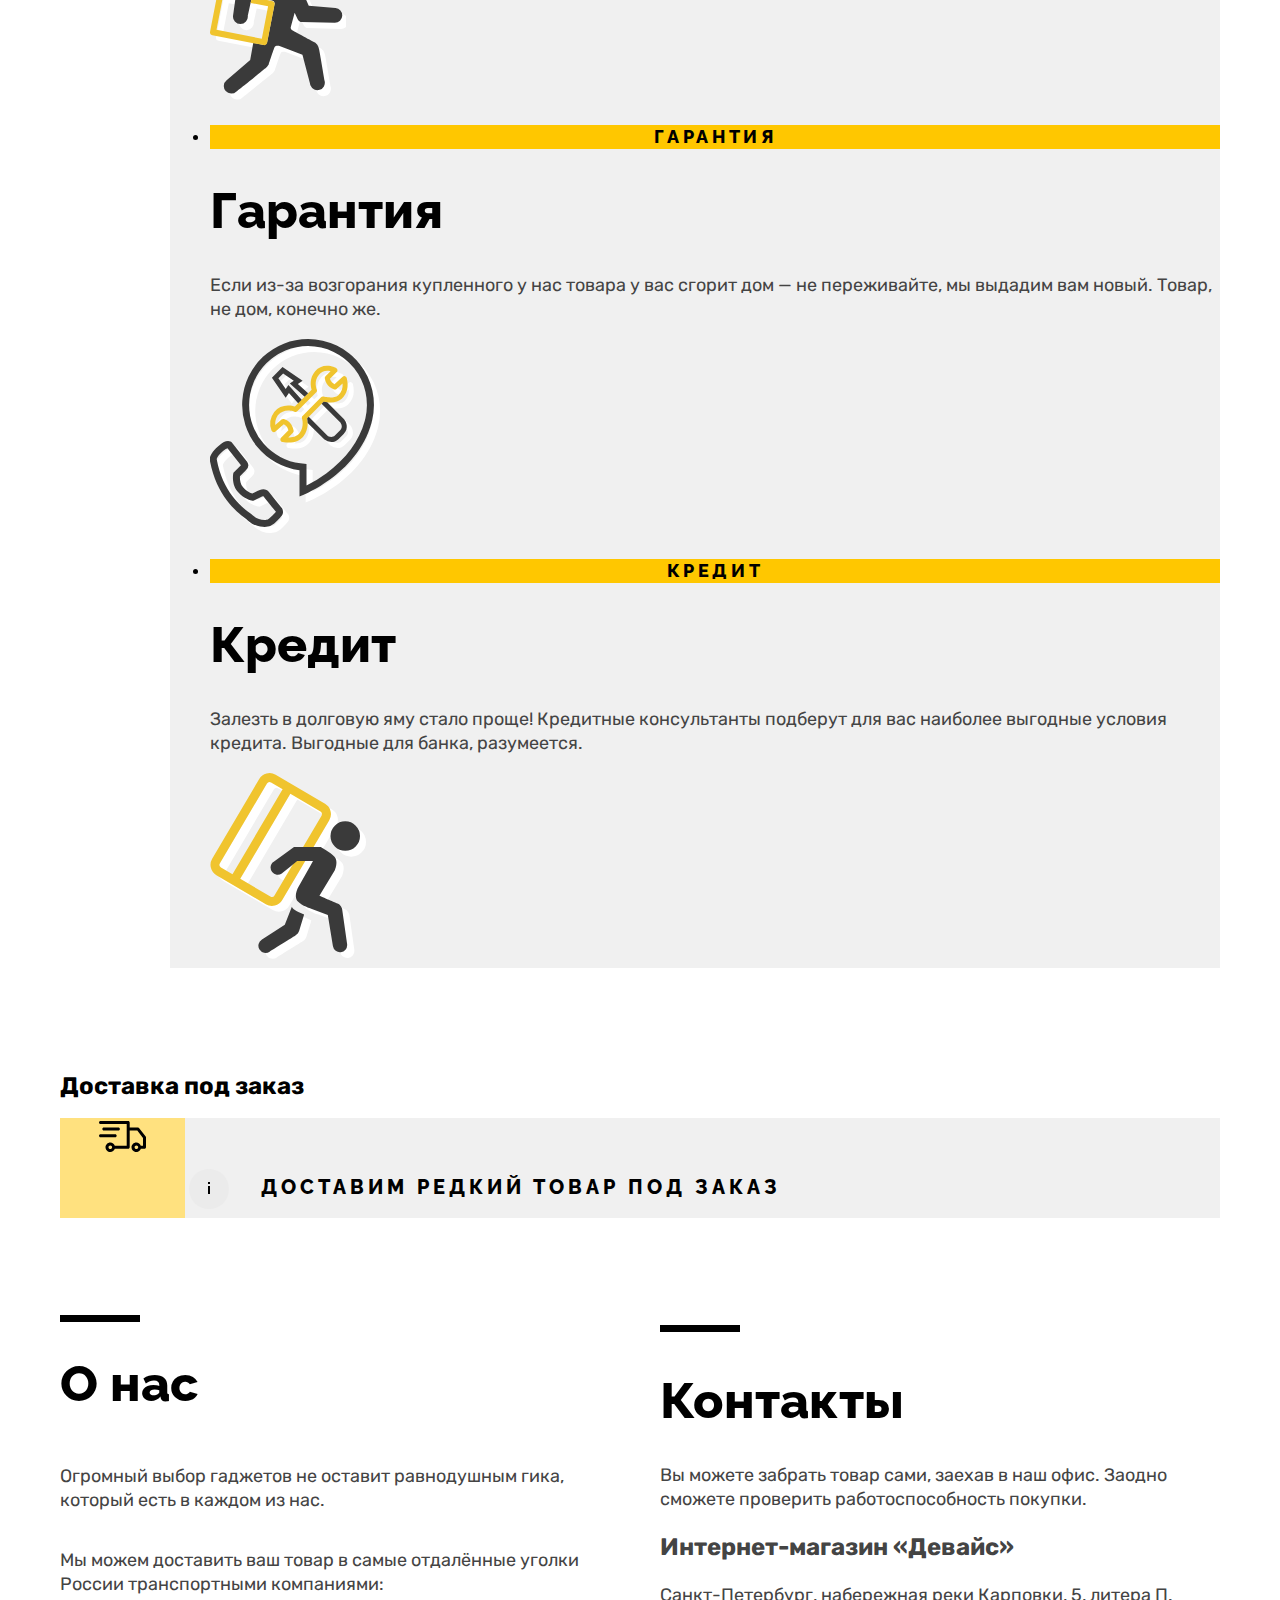
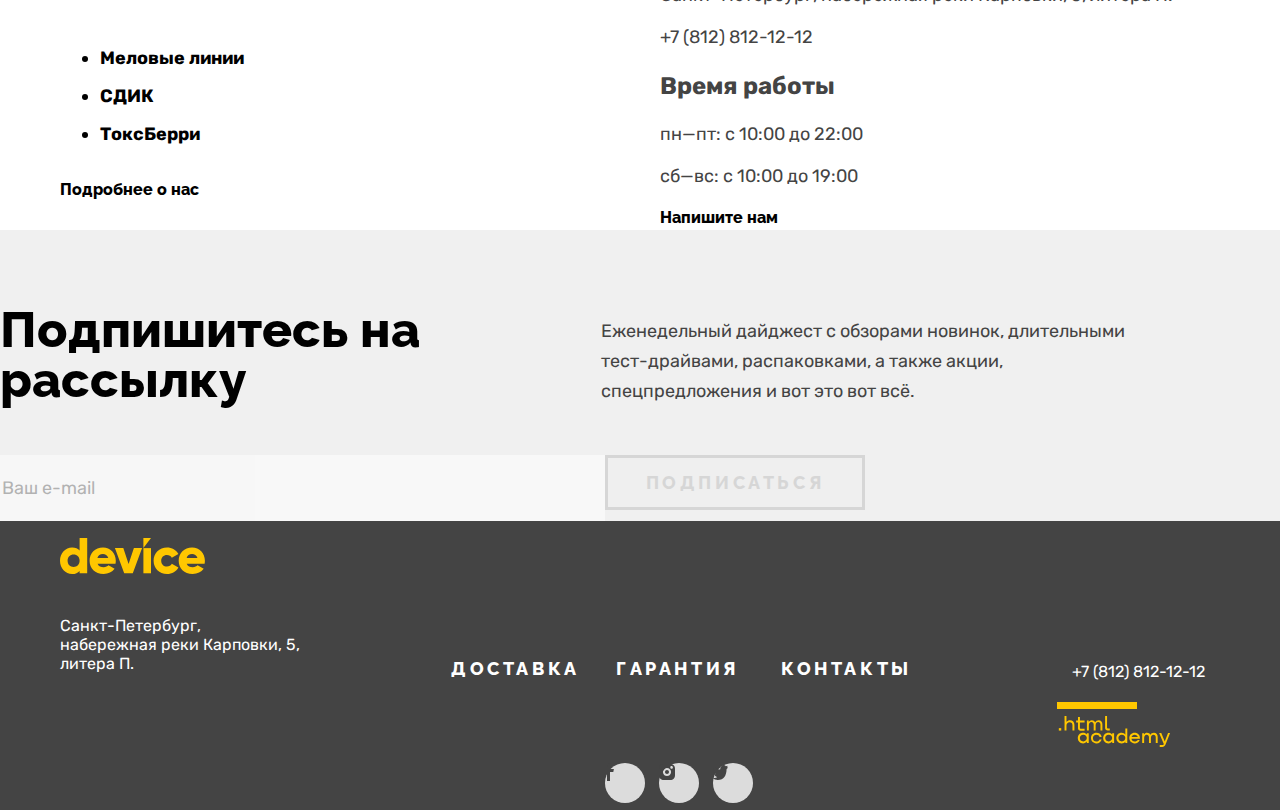
==== commit ec28a812: "Добавляет Сетку страницы и крупных блоков на флексах для главной страницы" ====
--- a/index.html
+++ b/index.html
@@ -12,9 +12,10 @@
      <a class="logo-link" href="#">
        <img class="logo-device" src="img/icons/device-logo.svg" width="145px" height="36px" alt="Логотип магазина Девайс">
       </a>
+      <div class="header-background">
       <nav class="navigation">
      <ul class="personal-navigation">
-       <li class="personal-list">
+       <li class="personal-list personal-list-serach">
          <form action="https://echo.htmlacademy.ru/" method="get">
            <button class="button" type="submit">
              <img class="search-img" src="img/icons/search.svg" width="16px" height="16px" alt="Поиск по сайту">
@@ -22,56 +23,57 @@
            <input class="search-bar" placeholder="Поиск по сайту" type="search">
           </form>
         </li>
-       <li class="personal-list">
+       <li class="personal-list personal-list-user">
          <button class="button" type="button">
           <img class="user-img" src="img/icons/user.svg" width="13px" height="12px" alt="Пользователь"> 
           Войти
         </button>
         </li>
-       <li class="personal-list">
+       <li class="personal-list personal-list-compare">
          <button class="button" type="button">
           <img class="compare-img" src="img/icons/compare.svg" width="10px" height="12px" alt="Сравнить">
            Сравнить
          </button>
         </li>
-       <li class="personal-list">
+       <li class="personal-list personal-list-cart">
          <button class="button" type="button">
-           <p class="quantity-of-goods">
-              2
-           </p>
+           <div class="quantity-of-goods">2</div>
           <img class="cart-img" src="img/icons/cart.svg" width="16px" height="14px" alt="Корзина">
           Корзина
         </button>
         </li>
      </ul>
 
-     <ul class="navigation-item">
-       <li class="navigation-item">
+     <ul class="navigation-list">
+       <li class="navigation-item navigation-item-product">
          <a class="navigation-link-header" href="#">Каталог товаров</a>
          <button class="button" type="menu"> 
           <img class="product-img" src="img/icons/plus.svg" width="16px" height="16px" alt="Каталог товаров">
         </button>
         </li>
-       <li class="navigation-item">
+       <li class="navigation-item navigation-item-delivery">
          <a class="navigation-link-header" href="#">Доставка</a>
         </li>
-       <li class="navigation-item">
+       <li class="navigation-item navigation-item-warranty">
          <a class="navigation-link-header" href="#">Гарантия</a>
         </li>
-       <li class="navigation-item">
+       <li class="navigation-item navigation-item-contacts">
          <a class="navigation-link-header" href="#">Контакты</a>
         </li>
      </ul>
     </nav>
+  </div>
    </header>  
     
-   <main class="main-index">
-     
+   <main class="main-container main-index">
+    <div class="page-container">
+
     <section class="slider">
       <h2 class="visually-hidden">Рекламный-слайдер</h2>
-      <ol class="slider-pagination">
-        <li class="slider-pagination-item">
-          <div class="number-slider-place number-slider">01</div>
+      <div class="slider-pagination">
+        <div class="slider-pagination-item">
+           <!-- <div class="number-slider-place number-slider">01</div> -->
+      <div class="slider-left">
       <button class="slider-button slider-prev" type="button">
         <img class="" src="img/icons/left-tall-arrow.svg" width="20px" height="60px" alt="Прокрутка влево">
       </button>
@@ -79,15 +81,23 @@
       <button class="slider-button slider-next" type="button">
         <img class="" src="img/icons/right-tall-arrow.svg" width="20px" height="60px" alt="Прокрутка вправо">
       </button>
+    </div>
+    <div class="slider-right">
       <p class="slider-product-slogan">Порхает как бабочка, жалит как пчела!</p>
       <p class="slider-product-description">Этот обычный, на первый взгляд, квадрокоптер оснащён мощным лазером, замаскированным под стандартную камеру.</p>
       <a class="link slider-link" href="#">Подробнее</a>
-      <p class="slider-characteristic">800 м</p>
-      <p class="slider-explanation">Дальность полета</p>
-      <p class="slider-characteristic">50 м</p>
-      <p class="slider-explanation">Радиус поражения</p>
-    </li>
-    <li class="slider-pagination-item">
+      <dl class="characteristic">
+        <dt class="value">800 м</dt>
+        <dd class="explanation">Дальность полета</dd>
+      </dl>
+      <dl class="characteristic">
+        <dt class="value">50 м</dt>
+        <dd class="explanation">Радиус поражения</dd>
+      </dl>
+    </div>
+    </div>
+    <div class="slider-pagination-item">
+      <div class="slider-left">
       <button class="slider-button slider-prev" type="button">
         <img class="" src="img/icons/left-tall-arrow.svg" width="20px" height="60px" alt="Прокрутка влево">
       </button>
@@ -95,13 +105,19 @@
       <button class="slider-button slider-next" type="button">
         <img class="" src="img/icons/right-tall-arrow.svg" width="20px" height="60px" alt="Прокрутка вправо">
       </button>
+    </div>
+    <div class="slider-right">
       <p class="slider-product-slogan">Худеем правильно!</p>
       <p class="slider-product-description">Мотивирующие фитнес-браслеты помогут найти в себе силы не пропускать занятия и соблюдать диету.</p>
       <a class="link slider-link" href="#">Подробнее</a>
-      <p class="slider-characteristic">48 часов</p>
-      <p class="slider-explanation">Без подзарядки</p>
-    </li>
-    <li class="slider-pagination-item">
+      <dl class="characteristic">
+        <dt class="value">48 часов</dt>
+        <dd class="explanation">Без подзарядки</dd>
+      </dl>
+      </div>
+    </div>
+    <div class="slider-pagination-item">
+      <div class="slider-left">
       <button class="slider-button slider-prev" type="button">
         <img class="" src="img/icons/left-tall-arrow.svg" width="20px" height="60px" alt="Прокрутка влево">
       </button>
@@ -109,21 +125,30 @@
       <button class="slider-button slider-next" type="button">
         <img class="" src="img/icons/right-tall-arrow.svg" width="20px" height="60px" alt="Прокрутка вправо">
       </button>
+    </div>
+      <div class="slider-right">
       <p class="slider-product-slogan">Делай селфи,как Бен Стиллер!</p>
       <p class="slider-product-description">Самая длинная палка для селфи доступна в нашем магазине. Восемь (Восемь, Карл!) метров длиной и весом всего 5 кг.</p>
       <a class="link slider-link" href="#">Подробнее</a>
-      <p class="slider-characteristic">8,5 м</p>
-      <p class="slider-explanation">Длина палки</p>
-      <p class="slider-characteristic">5 кг</p>
-      <p class="slider-explanation">Вес палки</p>
-      <p class="slider-characteristic">Карбон</p>
-      <p class="slider-explanation">Материал</p>
-    </li>
-    </ol>
-    </section>
-    <section class="Category">
+      <dl class="characteristic">
+        <dt class="value">8,5 м</dt>
+        <dd class="explanation">Длина палки</dd>
+      </dl>
+      <dl class="characteristic">
+        <dt class="value">5 кг</dt>
+        <dd class="explanation">Вес палки</dd>
+      </dl>
+      <dl class="characteristic">
+        <dt class="value">Карбон</dt>
+        <dd class="explanation">Материал</dd>
+      </dl>
+      </div>
+    </div>
+  </div>
+    </section>
+    <section class="category">
       <h2 class="visually-hidden">Категории товаров</h2>
-      <ul>
+      <ul class="category-list">
         <li>
           <a class="link category-link" href="#">
           <div class="category-block"> 
@@ -132,7 +157,8 @@
           <p>Виртуальная реальность</p> 
         </a>
         </li>
-        <li><a class="link category-link" href="#">
+        <li>
+          <a class="link category-link" href="#">
           <div class="category-block">
           <img class="category-img" src="img/selfie-stick.svg" width="86px" height="117px" alt="Монопод для селфи">
           </div>
@@ -172,6 +198,7 @@
         </a>
         </li>
       </ul>
+      </div>
     </section>
     <section class="service">
       <h2 class="visually-hidden">Сервисы</h2>
@@ -208,7 +235,8 @@
         </button>          
       </div>
     </section>
-    <section class="About-Us">
+    <section class="information">
+      <div class="about-us">
       <img class="decorative-about" src="img/icons/divider-black.svg" width="80px" height="7px" alt="Декоративный разделитель">
       <h3>О нас</h3>
       <p class="about-us-word">Огромный выбор гаджетов не оставит равнодушным гика, который есть в каждом из нас.</p>
@@ -219,8 +247,8 @@
         <li class="about-us-list"><p>ТоксБерри</p></li>
       </ul>
       <a class="link" href="#">Подробнее о нас</a>
-    </section>
-    <section class="contacts">
+    </div>
+    <div class="contacts">
       <img class="decorative-about" src="img/icons/divider-black.svg" width="80px" height="7px" alt="Декоративный разделитель">
       <h3>Контакты</h3>
       <p class="about-us-word">Вы можете забрать товар сами, заехав в наш офис. Заодно сможете проверить работоспособность покупки. </p>
@@ -231,9 +259,10 @@
       <p class="about-us-word">пн—пт: с 10:00 до 22:00</p>
       <p class="about-us-word">сб—вс: с 10:00 до 19:00</p>
       <a class="link" href="#">Напишите нам</a>
+    </div>
     </section>
     <section class="mailing">
-      <h3>Подпишитесь на рассылку</h3>
+      <h3 class="subscribe">Подпишитесь на рассылку</h3>
       <p class="mailing-words">Еженедельный дайджест с обзорами новинок, длительными тест-драйвами, распаковками, а также акции, спецпредложения и вот это вот всё.</p>
       <input class="e-mail-input" type="email" id="persanal-email" name="persanal-email" placeholder="Ваш e-mail">
       <button class="subscribe-button" type="submit">Подписаться</button>
@@ -242,13 +271,18 @@
         Это бесплатно
       </p>
     </section>
+  </div>
    </main>
    <footer class="page-footer">
-    <a class="logo-link" href="#">
+     <div class="page-footer-container">
+      <div class="footer-left">
+    <a class="logo-link-footer" href="#">
       <img class="logo-device" src="img/device-yellow.svg" width="144.9px" height="36px" alt="Логотип магазина Девайс">
      </a>
      <p class="adress-footer">Санкт-Петербург, набережная реки Карповки, 5, литера П.</p>
-    <ul class="footer-navigation-item">
+    </div>
+    <div class="footer-center">
+    <ul class="footer-navigation-list">
       <li class="footer-navigation-item">
         <a class="navigation-link-footer" href="#">Доставка</a>
        </li>
@@ -259,10 +293,6 @@
         <a class="navigation-link-footer" href="#">Контакты</a>
        </li>
     </ul>
-    <a class="telephone-footer" href="tel:+78128121212">+7 (812) 812-12-12</a>
-    <div>
-      <img src="img/icons/divider.svg" width="80px" height="7px" alt="декоративная полоса">
-    </div>
     <ul class="footer-social-list">
       <li class="footer-social-item">
         <a class="footer-social-link" href="https://www.facebook.com/htmlacademy">
@@ -286,9 +316,17 @@
       </a>
       </li>
     </ul>
+  </div>
+  <div class="footer-right">
+    <a class="telephone-footer" href="tel:+78128121212">+7 (812) 812-12-12</a>
+    <div>
+      <img src="img/icons/divider.svg" width="80px" height="7px" alt="декоративная полоса">
+    </div>
     <a href="https://htmlacademy.ru/">
       <img class="htmlacademy-img" src="img/icons/logo_htmlacademy.svg" width="114.9px" height="32.9px" alt="HTML Academy">
     </a>
+  </div>
+  </div>
    </footer>
     </body>
 </html>
--- a/css/styles.css
+++ b/css/styles.css
@@ -30,18 +30,113 @@
     font-display: swap;
 }
 
+.html{
+    height:100%;
+}
+
+.main-container {
+    flex-grow: 1;
+  }
+
 body {
+    margin:0;
+    display:flex;
+    flex-direction:column;
+    min-height: 100%;
     font-family: "Rubik", sans-serif;
     font-size: 16px;
     line-height: 24px;
     color:#000000;
-    background-color: #F0F0F0;
+    background-color: #FFFFFF;
 }
 
 /*Шапка*/
 .page-header{
-    color: #000000;
+    margin: 0 auto;
+    color: #000000;
+    background-color: #FFFFFF;
+}
+
+.header-background{
+    width: 1160px;
+    height: 300px;
+    margin-right: 0 auto;
+    margin-left: 0 auto;
+    margin-top: 40px;
     background-color: #ffe17f;
+}
+
+.logo-device{
+    margin-top: 17px;
+}
+
+.navigation {
+    padding-top: 48px;
+    padding-right: 25px;
+    padding-bottom: 152px;
+    padding-left: 60px;
+  }
+
+.personal-navigation{
+    display: flex;
+    flex-wrap: wrap;
+    justify-content: space-between;
+    margin:0;
+    padding: 0;
+    padding-bottom: 44px;
+}
+
+.personal-list-serach{
+    width: 516px;
+    height: 20px;
+}
+
+.personal-list-user{
+    width: 245px;
+    height: 20px;
+    padding-left: 24px;
+}
+
+.personal-list-compare{
+    width: 120px;
+    height: 20px;
+    padding-left: 15px;
+}
+
+.personal-list-cart{
+    width: 141px;
+    height: 21px;
+    padding-left: 14px;
+}
+
+.navigation-list{
+    display: flex;
+    flex-wrap: wrap;
+    justify-content: space-between;
+    width: 1041px;
+    height: 50px;
+    margin: 0;
+    padding: 0;
+}
+
+.navigation-item-product{
+    width: 540px;
+    height: 20px;
+}
+
+.navigation-item-delivery{
+    width: 159px;
+    height: 20px;
+}
+
+.navigation-item-warranty{
+    width: 162px;
+    height: 20px;
+}
+
+.navigation-item-contacts{
+    width: 180px;
+    height: 20px;
 }
 
 .navigation-link-header{
@@ -89,15 +184,33 @@
     background-color: #FFFFFF;
 }
 
+.page-container{
+    width: 1160px;
+    margin: 0 auto;
+}
+
 /*Слайдер*/
 .slider{
+    width: 1160px;
+    margin: 0 auto;
     color: black;
     background-color: white;
 }
 
+.slider-pagination-item{
+    display: flex;
+    justify-content: space-between;  
+}
+/*
 .number-slider-place{
+    display: flex;
+    flex-wrap: wrap;
     width: 250px;
     height: 135px;
+    margin-left: 861px;
+    margin-top: 29px;
+    margin-bottom: 369px;
+    margin-bottom: 50px;
 }
 
 .number-slider{
@@ -110,8 +223,28 @@
     align-items: center;
     text-align: right;
 }
+*/
+
+.slider-left{
+    width: 560px;
+    display: flex;
+    align-items: center;
+}
+
+.slider-prev {
+    background-image: url(../img/icons/left_tall_arrow.svg);
+    margin-right: -50px;
+  }
+
+.slider-next {
+  background-image: url(../img/icons/right_tall_arrow.svg);
+  margin-left: -45px;
+}
 
 .slider-button{
+    z-index: 1;
+    width: 40px;
+    height: 60px;
     font-family: "Rubik", sans-serif;
     font-size: 16px;
     color: black;
@@ -119,13 +252,28 @@
     border: none;
 }
 
+.slider-right {
+    width: 560px;
+    display: flex;
+    flex-wrap: wrap;
+  }
+
 .slider-product-slogan{
+    width: 560px;
+    height: 110px;
+    margin: 0;
+    margin-top: 120px;
     font-family: "Raleway", sans-serif;
     font-size: 50px;
+    line-height: 50px;
     color: #000000;
 }
 
 .slider-product-description{
+    width: 560px;
+    height: 80px;
+    margin: 0;
+    margin-top: 19px;
     font-family: "Rubik", sans-serif;
     font-size: 18px;
     color: #444444;
@@ -139,6 +287,15 @@
 }
 
 .slider-link{
+    display: block;
+    position: relative;
+    box-sizing: border-box;
+    width: 220px;
+    height: 50px;
+    margin: 0;
+    padding: 14px 0 16px 0;
+    text-align: center;
+    margin-right: 200px;
     font-size: 18px;
     text-align: center;
     letter-spacing: 0.2em; 
@@ -146,19 +303,38 @@
     background-color: #FFE17F;
 }
 
-.slider-characteristic{
+.characteristic{
+    margin-right: 20px;
     font-family: "Rubik", sans-serif;
     font-size: 36px;
-    color: #000000;
-}
-
-.slider-explanation{
-    font-family: "Rubik", sans-serif;
-    font-size: 16px;
+    line-height: 30px;
+    color: #000000;
+}
+
+.explanation{
+    margin: 0;
+    font-family: "Rubik", sans-serif;
+    font-size: 16px;
+    line-height: 50px;
     color: #444444;
 }
 
 /*Категории*/
+.category{
+    width: 1160px;
+    margin: 0 auto;
+    margin-bottom: 70px;
+}
+
+.category-list{
+    margin: 0;
+    padding: 0;
+    display: flex;
+    justify-content: space-between;
+    position: relative;
+    padding-top: 200px;
+}
+
 .category-block{
     width: 160px;
     height: 160px;
@@ -169,6 +345,7 @@
     font-size: 18px;
     line-height: 24px;
     letter-spacing: -0.02em;
+    display: block;
 }
 
 .category-img{
@@ -185,6 +362,12 @@
 }
 
 /*Сервисы*/
+.service{
+    width: 1160px;
+    margin: 0 auto;
+    display: flex;
+}
+
 .service-navigation{
     background-color: #F0F0F0;
 }
@@ -221,6 +404,12 @@
 }
 
 /*Доставка под заказ*/
+.special-delivery{
+    width: 1160px;
+    margin: 0 auto;
+    margin-top: 90px;
+}
+
 .special-delivery-segment{
     width: 1160px;
     height: 100px;
@@ -257,6 +446,24 @@
 }
 
 /*О нас, Контакты*/
+.information{
+    margin: 0 auto;
+    margin-top: 97px;
+    display: flex;
+    justify-content: space-between;
+    width: 1160px;
+}
+
+.about-us{
+    width: 560px;
+    display: flex;
+    flex-direction: column;
+}
+
+.contacts{
+    width: 560px;
+}
+
 .about-us-word{
     font-family: "Rubik", sans-serif;
     font-size: 18px;
@@ -285,7 +492,10 @@
     color: #444444;
 }
 
+/*Подписка*/
 .mailing-words{
+    width: 559px;
+    margin-top: 86px;
     font-family: "Rubik", sans-serif;
     font-size: 18px;
     line-height: 30px;
@@ -293,10 +503,22 @@
 }
 
 .mailing{
+    width: 1440px;
+    margin-top: 87px;
+    margin: 0 auto;
+    display: flex;
+    flex-wrap: wrap;
     background-color: #F0F0F0;
 }
 
+.subscribe{
+    width: 601px;
+    margin-top: 75px;
+    line-height: 50px;
+}
+
 .e-mail-input{
+    width: 601px;
     font-family: "Rubik",sans-serif;
     font-size: 18px;
     line-height: 30px;
@@ -322,6 +544,7 @@
 }
     
 .its-free{
+    margin-left: auto;
     font-family: "Rubik",sans-serif;
     font-size: 18px;
     line-height: 30px;
@@ -334,6 +557,19 @@
     background-color: #444444;
 }
 
+.page-footer-container {
+    width: 1160px;
+    margin: 0 auto;
+    display: flex;
+    justify-content: space-between;
+}
+
+.footer-left{
+    flex-basis: 240px;
+    margin: 0;
+    padding: 0;
+  }
+
 .adress-footer{
     font-family: "Rubik",sans-serif;
     font-size: 16px;
@@ -341,24 +577,50 @@
     color: #FFFFFF;
 }
 
-.navigation-link-footer{
-    font-family: "Raleway",sans-serif;
-    font-weight: 800;
-    font-size: 18px;
-    line-height: 21px;
-    text-align: center;
-    letter-spacing: 0.2em;
-    text-transform: uppercase;
-    color: #FFFFFF;
-    text-decoration: none;
-}
-
-.telephone-footer{
-    font-family: "Rubik",sans-serif;
-font-size: 16px;
-line-height: 30px;
-color: #FFFFFF;
-text-decoration: none;
+.logo-link-footer{
+    margin-top: 62px;
+}
+
+.adress-footer{
+    margin: 0;
+    padding: 0;
+    margin-top: 35px;
+}
+
+.footer-center{
+    margin: 0;
+    padding: 0;
+  }
+
+.footer-navigation-list{
+    display: flex;
+    flex-wrap: wrap;
+    justify-content: left;
+    margin: 0;
+    padding: 0;
+    margin-top: 123px;
+}
+
+.footer-navigation-item{
+    display: block;
+    padding: 14px 20px 15px 20px;
+    width: 125px;
+    height: 21px;
+    padding: 14px 20px 15px 20px;
+}
+
+.footer-social-list{
+    display: flex;
+    justify-content: center;
+    flex-wrap: wrap;
+    margin: 0;
+    padding: 0;
+    margin-top: 62px;
+}
+
+.footer-social-item{
+    display: block;
+    margin: 7px;
 }
 
 .footer-social-ellipse{
@@ -368,7 +630,40 @@
     border-radius: 50%;
 }
 
+.navigation-link-footer{
+    font-family: "Raleway",sans-serif;
+    font-weight: 800;
+    font-size: 18px;
+    line-height: 21px;
+    text-align: center;
+    letter-spacing: 0.2em;
+    text-transform: uppercase;
+    color: #FFFFFF;
+    text-decoration: none;
+}
+
+.footer-right{
+    margin: 0;
+    padding: 0;
+}
+
+.telephone-footer{
+    display: block;
+    margin-left: auto;
+    margin-top: 133px;
+    padding: 3px 15px 5px 15px;
+    font-family: "Rubik",sans-serif;
+    font-size: 16px;
+    line-height: 30px;
+    color: #FFFFFF;
+    text-decoration: none;
+}
+
 .personal-link-logout{
+    display: block;
+    padding: 10px;
+    margin-left: auto;
+    margin-top: 63px;
     font-family: "Rubik",sans-serif;
     font-size: 16px;
     line-height: 19px;
@@ -390,7 +685,24 @@
     background-color: #FFFFFF;
 }
 
+.inner-header{
+    width: 1160px;
+    margin: 0 auto;
+}
+
+.inner-header-title{
+    margin: 39px 0 0 60px;
+    padding: 0;
+}
+
+.breadcrumbs {
+    display: flex;
+    margin: 12px 0 0 47px;
+    padding: 0;
+  }
+
 .breadcrumbs-item{
+    list-style-type: none;
     font-family: "Rubik", sans-serif;
     font-size: 16px;
     line-height: 19px;
@@ -403,7 +715,15 @@
     color: #000000;
 }
 
-.filter{
+.catalog-products {
+    margin: 49px 0 0 0;
+  }
+
+.catalog-products-container {
+    display: flex;
+  }
+
+.catalog-products-filter{
     width: 468px;
     height: 70px;
     background-color: #DCDCDC;
@@ -414,6 +734,13 @@
     letter-spacing: 0.2em;
     text-transform: uppercase;
     color: #000000;
+}
+
+.catalog{
+    box-sizing: border-box;
+    background-color: #dcdcdc;
+    height: 70px;
+    padding-top: 25px;
 }
 
 .catalog-filter{
